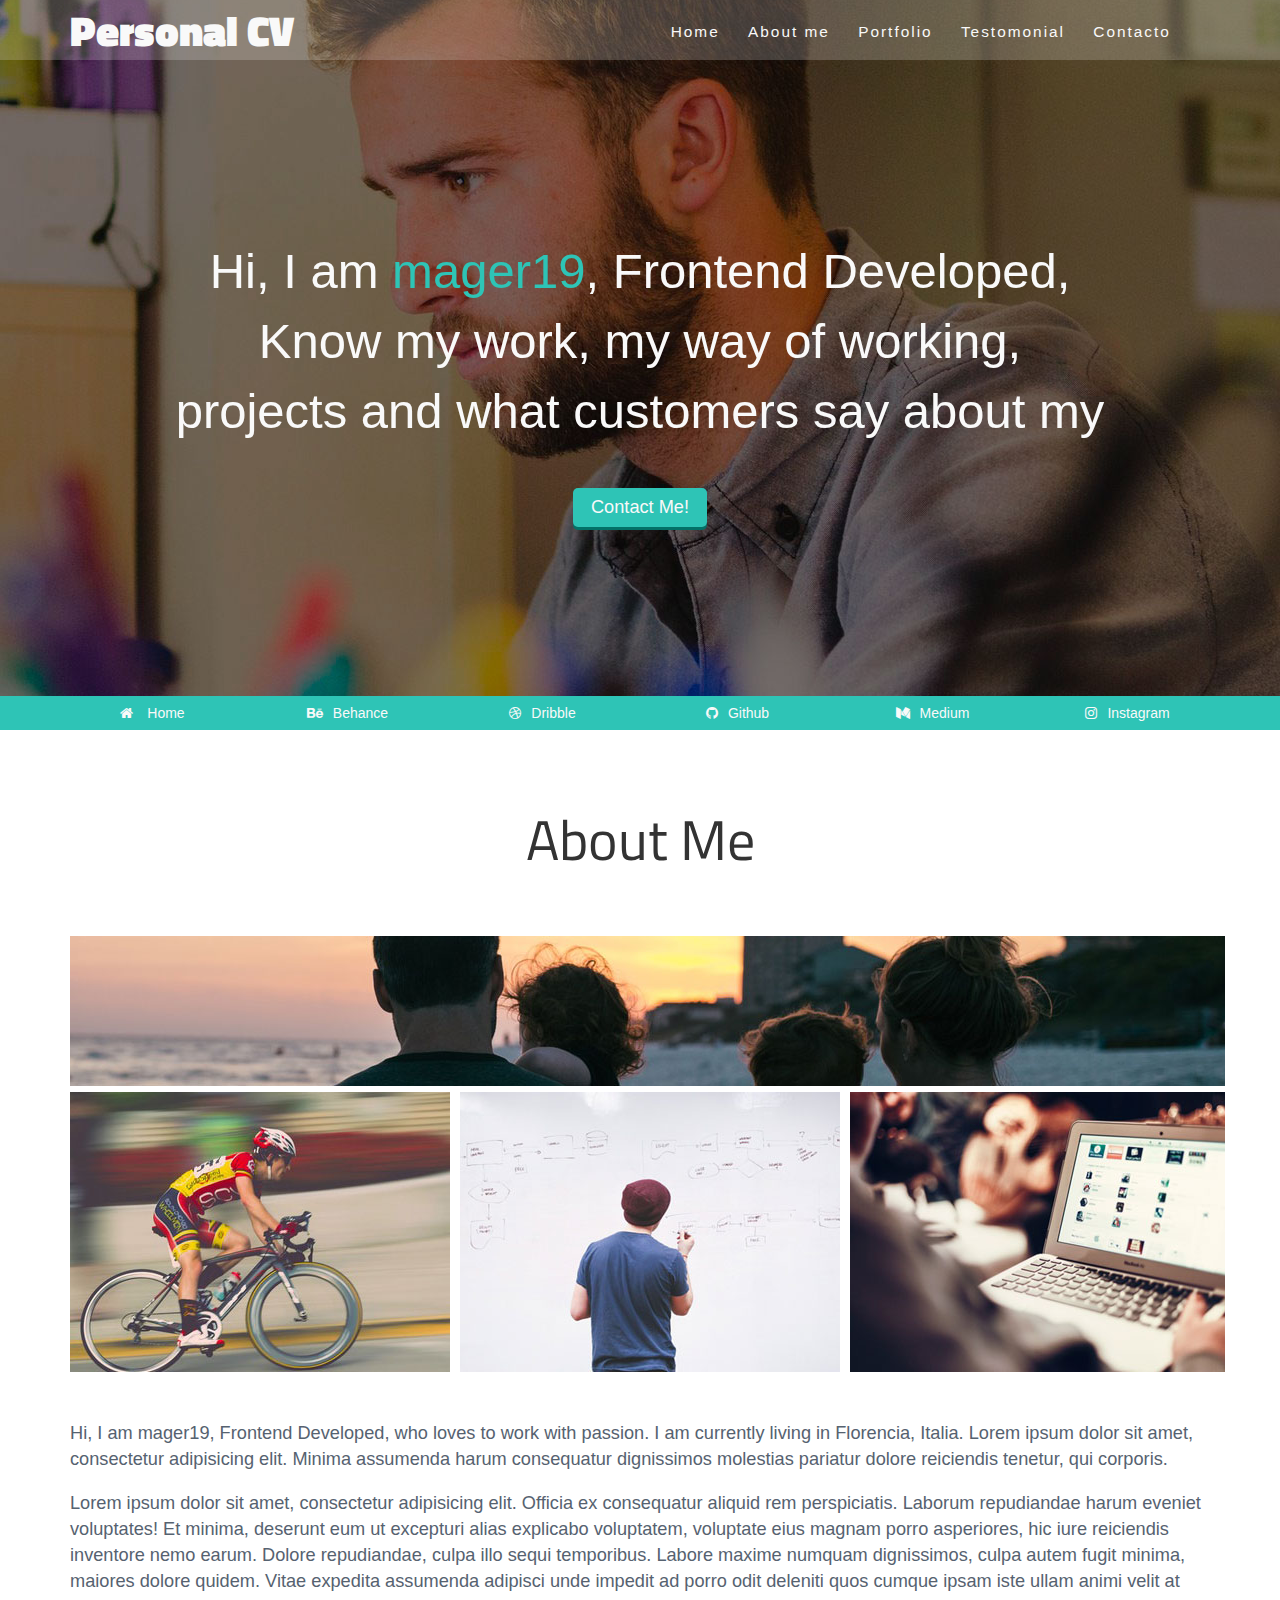
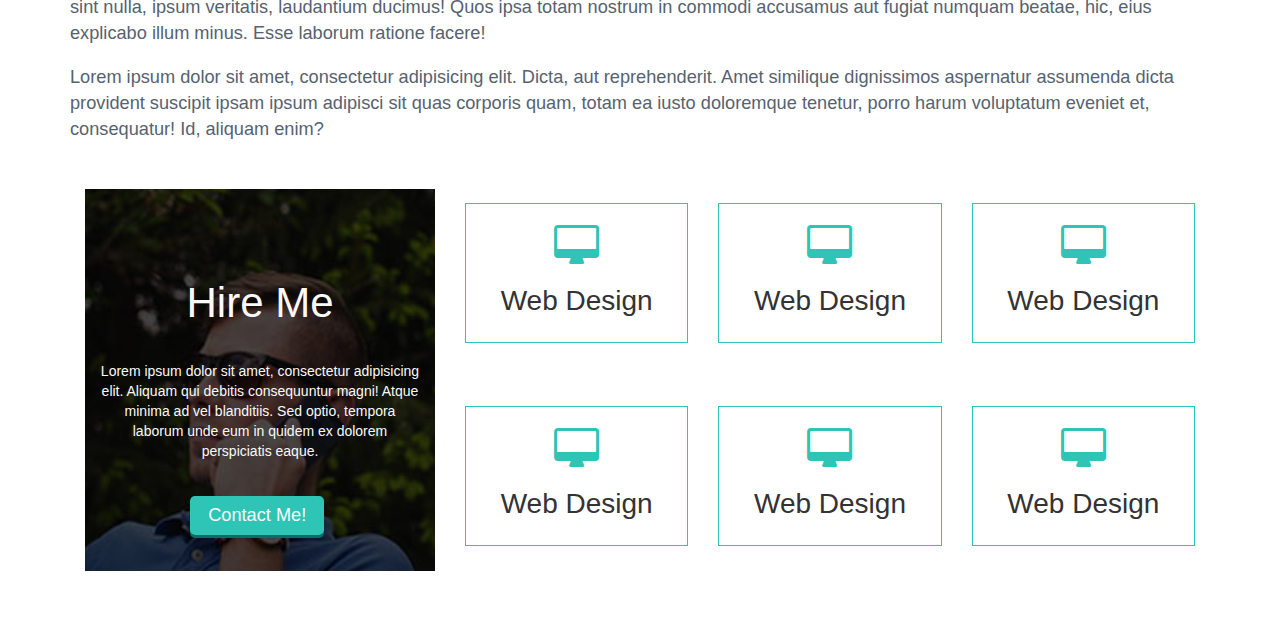
==== index.html @ 63abef44 "inicio de proyecto" ====
<!DOCTYPE HTML PUBLIC "-//W3C//DTD HTML 4.01//EN" "http://www.w3.org/TR/html4/strict.dtd">
<html lang="en">
<head>
	<meta http-equiv="Content-Type" content="text/html;charset=UTF-8">
	<title></title>
	<link rel="stylesheet" href="css/reset.css">
	<link rel="stylesheet" href="css/style.css">
	<link rel="stylesheet" href="css/bootstrap.css">
	<link rel="stylesheet" href="css/font-awesome.css">
</head>
<body>
<!-- Header -->
<header>
	<!-- Nav -->
	<nav>
		<div class="container">
			<div class="row">
				<div class="col-md-6">
					<h1>Personal CV</h1>
				</div>
				<div class="col-md-6">
					<ul>
						<li><a href="#">Home</a></li>
						<li><a href="#">About me</a></li>
						<li><a href="#">Portfolio</a></li>
						<li><a href="#">Testomonial</a></li>
						<li><a href="#">Contacto</a></li>
					</ul>
				</div>
			</div>
		</div>
	</nav>
	<!-- End Nav -->
	<div class="container">
		<div class="row">
			<div class="col-md-10 col-md-offset-1  header__contenido">
				<h2>Hi, I am <span>mager19</span>, Frontend Developed, Know my work, my way of working, projects and what customers say about my</h2>
				<a href="#" class="boton boton__header">Contact Me!</a>
			</div>
		</div>
	</div>
</header>
<!-- End Header-->

<!-- Stick  -->
<section id="social__stick">
	<div class="container">
		<div class="row">
			<div class="col-md-2 social__stick__item">
				<a href="http://twitter.com/mager19" target="_blank">
					<i class="fa fa-home" aria-hidden="true"></i> <span>Home</span>
				</a>
			</div>

			<div class="col-md-2 social__stick__item">
				<a href="#">
					<i class="fa fa-behance" aria-hidden="true"></i><span>Behance</span>
				</a>				
			</div>

			<div class="col-md-2 social__stick__item">
				<a href="#">
					<i class="fa fa-dribbble" aria-hidden="true"></i><span>Dribble</span>
				</a>				
			</div>

			<div class="col-md-2 social__stick__item">
				<a href="#">
					<i class="fa fa-github" aria-hidden="true"></i><span>Github</span>
				</a>				
			</div>

			<div class="col-md-2 social__stick__item">
				<a href="#">
					<i class="fa fa-medium" aria-hidden="true"></i><span>Medium</span>
				</a>				
			</div>

			<div class="col-md-2 social__stick__item">
				<a href="#">
					<i class="fa fa-instagram" aria-hidden="true"></i><span>Instagram</span>
				</a>				
			</div>
			
		</div>
	</div>
</section>
<!-- Stick End -->

<!-- About me  -->
<section class="contenedor" id="aboutme">
	<div class="container">
		<div class="row">
			<div class="col-md-12 aboutme__pictures">

				<h2 class="title">About Me</h2>

				<img src="img/aboutme-1.jpg" alt="aboutme">
				<div class="row">
					<div class="col-md-4 collage">
						<img src="img/aboutme-2.jpg" alt="aboutme">
					</div>
					<div class="col-md-4 collage">
						<img src="img/aboutme-3.jpg" alt="aboutme">
					</div>
					<div class="col-md-4 collage">
						<img src="img/aboutme-4.jpg" alt="aboutme">
					</div>
				</div>
			</div>
			<div class="col-md-12">
				<p>Hi, I am <span>mager19</span>, Frontend Developed, who loves to work with passion. I am currently living in Florencia, Italia. Lorem ipsum dolor sit amet, consectetur adipisicing elit. Minima assumenda harum consequatur dignissimos molestias pariatur dolore reiciendis tenetur, qui corporis.</p>

				<p>Lorem ipsum dolor sit amet, consectetur adipisicing elit. Officia ex consequatur aliquid rem perspiciatis. Laborum repudiandae harum eveniet voluptates! Et minima, deserunt eum ut excepturi alias explicabo voluptatem, voluptate eius magnam porro asperiores, hic iure reiciendis inventore nemo earum. Dolore repudiandae, culpa illo sequi temporibus. Labore maxime numquam dignissimos, culpa autem fugit minima, maiores dolore quidem. Vitae expedita assumenda adipisci unde impedit ad porro odit deleniti quos cumque ipsam iste ullam animi velit at sint nulla, ipsum veritatis, laudantium ducimus! Quos ipsa totam nostrum in commodi accusamus aut fugiat numquam beatae, hic, eius explicabo illum minus. Esse laborum ratione facere!</p>

				<p>Lorem ipsum dolor sit amet, consectetur adipisicing elit. Dicta, aut reprehenderit. Amet similique dignissimos aspernatur assumenda dicta provident suscipit ipsam ipsum adipisci sit quas corporis quam, totam ea iusto doloremque tenetur, porro harum voluptatum eveniet et, consequatur! Id, aliquam enim?</p>
			</div>

			<div class="col-md-12">
				<div class="col-md-4">
					<div class="contratame">
						<h3>Hire Me</h3>
						<p>Lorem ipsum dolor sit amet, consectetur adipisicing elit. Aliquam qui debitis consequuntur magni! Atque minima ad vel blanditiis. Sed optio, tempora laborum unde eum in quidem ex dolorem perspiciatis eaque.</p>
						<a href="#" class="boton boton__contactme">Contact Me!</a>
					</div>
				</div>

				<div class="col-md-8">
					<div class="row">
						<div class="col-md-4">
							<div class="aboutme__items">
								<i class="fa fa-desktop" aria-hidden="true"></i>
								<h3>Web Design</h3>
							</div>
						</div>

						<div class="col-md-4">
							<div class="aboutme__items">
								<i class="fa fa-desktop" aria-hidden="true"></i>
								<h3>Web Design</h3>
							</div>
						</div>

						<div class="col-md-4">
							<div class="aboutme__items">
								<i class="fa fa-desktop" aria-hidden="true"></i>
								<h3>Web Design</h3>
							</div>
						</div>

						<div class="col-md-4">
							<div class="aboutme__items">
								<i class="fa fa-desktop" aria-hidden="true"></i>
								<h3>Web Design</h3>
							</div>
						</div>

						<div class="col-md-4">
							<div class="aboutme__items">
								<i class="fa fa-desktop" aria-hidden="true"></i>
								<h3>Web Design</h3>
							</div>
						</div>

						<div class="col-md-4">
							<div class="aboutme__items">
								<i class="fa fa-desktop" aria-hidden="true"></i>
								<h3>Web Design</h3>
							</div>
						</div>
					</div>
				</div>
				
			</div>
		</div>
	</div>
</section>
<!-- About me End -->
<script src="https://ajax.googleapis.com/ajax/libs/jquery/1.9.0/jquery.min.js" type="text/javascript"></script>
<script src="js/jquery-scrolltofixed.js" type="text/javascript"></script>
<script>
    $(document).ready(function() {

        // Dock the header to the top of the window when scrolled past the banner.
        // This is the default behavior.

        $('#social__stick').scrollToFixed();


        // Dock the footer to the bottom of the page, but scroll up to reveal more
        // content if the page is scrolled far enough.

        $('.footer').scrollToFixed( {
            bottom: 0,
            limit: $('.footer').offset().top
        });


        // Dock each summary as it arrives just below the docked header, pushing the
        // previous summary up the page.

        var summaries = $('.summary');
        summaries.each(function(i) {
            var summary = $(summaries[i]);
            var next = summaries[i + 1];

            summary.scrollToFixed({
                marginTop: $('.header').outerHeight(true) + 10,
                limit: function() {
                    var limit = 0;
                    if (next) {
                        limit = $(next).offset().top - $(this).outerHeight(true) - 10;
                    } else {
                        limit = $('.footer').offset().top - $(this).outerHeight(true) - 10;
                    }
                    return limit;
                },
                zIndex: 999
            });
        });
    });
</script>
</body>
</html>
---- css/style.css ----
/*


*
*style.css
*
Template : Shu Personal Template 
Css 
Author: Mario Germán Reyes (@mager19)
Version: 1.0

*

*
* Credits
*

- Background header image: https://pexels.com
 
*/

@import 'https://fonts.googleapis.com/css?family=Hind|Titillium+Web';

body{
	font-family: 'Hind', sans-serif;
	font-size: 16px;
}

.contenedor{
	padding: 5em 0;
}

header{
	background-image: url("../img/header.jpg");
	background-position: center;
	color:#f9f9f9;
}

header h1{
	font-family: 'Titillium Web', sans-serif;
	font-size: 3em;
	font-weight: 800;
	margin: 0 auto;
}

nav{
	background-color: rgba(255,255,255,0.2);
}

nav ul li{
	display: inline-block;
	margin-left: 0.5em;	
	padding-top: 1.5em;
}

nav ul li a{
	border: 1px solid transparent;
	color:#f9f9f9;
	font-size: 1.1em;
	letter-spacing: 2px;
	padding: 0.5em;
	-webkit-transition: all linear .2s;
    -moz-transition: all linear .2s;
    -o-transition: all linear .2s;
    transition: all linear .2s;
}

nav ul li a:hover{
	border: 1px solid #f9f9f9;
	padding: 0.5em ;
	color:#f9f9f9;
	text-decoration: none;
}

.header__contenido{
	text-align: center;
	padding: 15% 0;
}

.header__contenido h2{
	font-size: 3.5em;
	margin-bottom: 1em;
}

.header__contenido h2 span{
	color:#2EC4B6;
}

.boton{
	border-radius: 5px;
	padding: 0.5em 1em;
	font-size: 1.3em;	
}

.boton__header{
	background-color: #2EC4B6;
	box-shadow: 0px 3px 0px #037167;
	color:#f9f9f9;
	-webkit-transition: all linear .5s;
    -moz-transition: all linear .5s;
    -o-transition: all linear .5s;
    transition: all linear .5s;
}

.boton__header:hover{
	background-color: #037167;
	box-shadow: 0px 3px 0px #037167;
	color:#f9f9f9;
	text-decoration: none;
}

/*social stick*/

#social__stick{
	background-color: #2ec4b6;

}

.social__stick__item{
	padding: 0.5em 0;
	text-align: center;
}



.social__stick__item:hover {
	background-color: #037167;
}

.social__stick__item a{
	color: #f9f9f9;
}

.social__stick__item a i{
	margin-right: 10px;
}

.social__stick__item a:hover {
	color: #f9f9f9;
	text-decoration: none;
}

/*About me*/

.title{
	font-size: 4em;
	font-family: 'Titillium Web', sans-serif;
	padding: 0 0 1em 0;
	text-align: center;
}

.aboutme__pictures{
	overflow: hidden;
}

.collage {
	padding: 6px 2px;
	margin-bottom: 3em;
}

.contratame{
	background-image: url("../img/contactame.jpg");
	background-size: cover;
	background-position: top;
	padding: 3em 0;
	margin-top: 2em;
}

.contratame h3{
	color:#f9f9f9;
	font-size: 3em;
	padding-top: 1em;
	text-align: center;
}

.contratame p{
	color:#f9f9f9!important;
	font-size: 1em!important;
	padding: 2em 1em;
	text-align: center;

}

.boton__contactme{
	background-color: #2EC4B6;
	box-shadow: 0px 3px 0px #037167;
	color:#f9f9f9;
	margin-bottom: 2em;
	-webkit-transition: all linear .5s;
    -moz-transition: all linear .5s;
    -o-transition: all linear .5s;
    transition: all linear .5s;
    margin-left: 30%;
    text-align: center;
}

.boton__contactme:hover{
	background-color: #037167;
	box-shadow: 0px 3px 0px #037167;
	color:#f9f9f9;
	text-decoration: none;
}


#aboutme p{
	color:#566270;
	font-size: 1.3em;
	margin-bottom: 1em;
}

.aboutme__items{
	border:1px solid #2EC4B6;
	margin-top: 3em;
	padding: 1.5em;
	margin-bottom: 1.5em;
	text-align: center;
}

.aboutme__items i{
	font-size: 3em;
	color:#2ec4b6;
}

.aboutme__items h3{
	
	font-size: 2em;
	margin-top: 0.5em;

}

.aboutme__items p{
	font-size: 1em!important;
	line-height: 1.5em;
	margin-top: 1em;
}
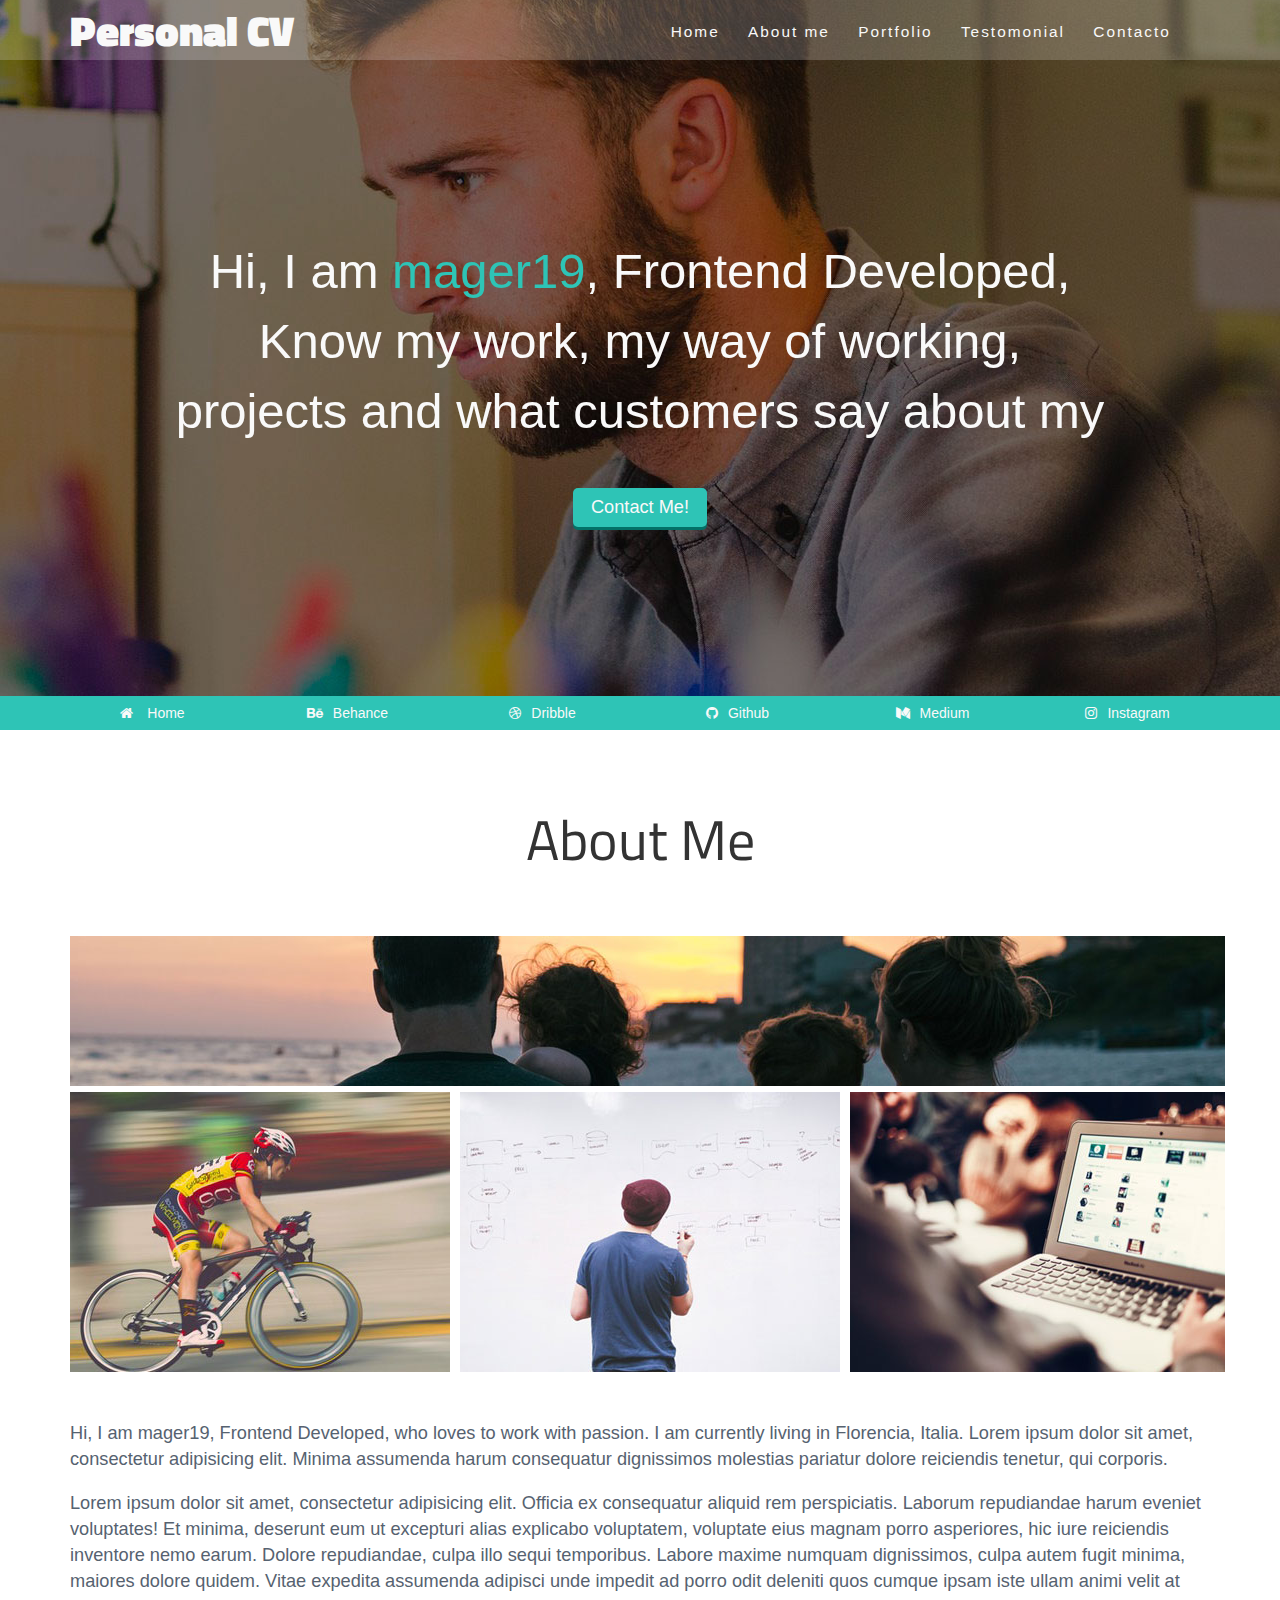
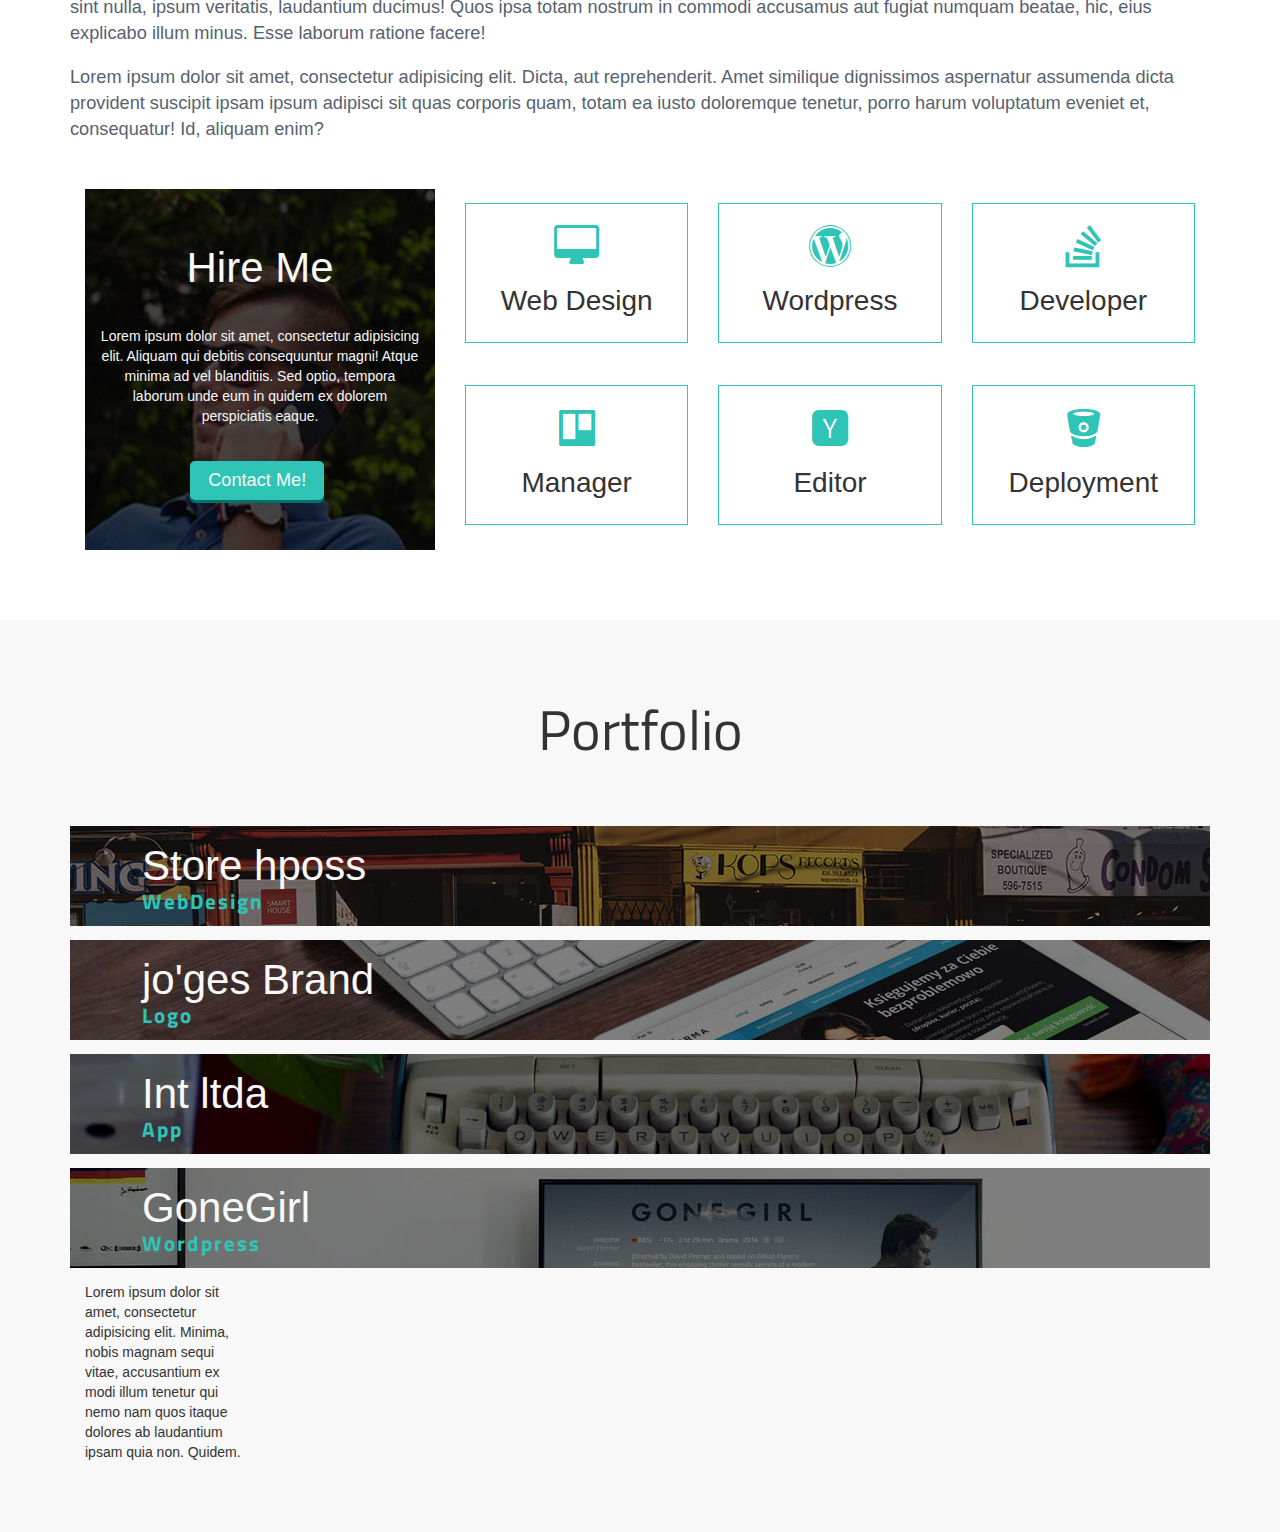
==== commit 7af0b48c: "Creados items del portafolio" ====
--- a/index.html
+++ b/index.html
@@ -136,36 +136,36 @@
 
 						<div class="col-md-4">
 							<div class="aboutme__items">
-								<i class="fa fa-desktop" aria-hidden="true"></i>
-								<h3>Web Design</h3>
-							</div>
-						</div>
-
-						<div class="col-md-4">
-							<div class="aboutme__items">
-								<i class="fa fa-desktop" aria-hidden="true"></i>
-								<h3>Web Design</h3>
-							</div>
-						</div>
-
-						<div class="col-md-4">
-							<div class="aboutme__items">
-								<i class="fa fa-desktop" aria-hidden="true"></i>
-								<h3>Web Design</h3>
-							</div>
-						</div>
-
-						<div class="col-md-4">
-							<div class="aboutme__items">
-								<i class="fa fa-desktop" aria-hidden="true"></i>
-								<h3>Web Design</h3>
-							</div>
-						</div>
-
-						<div class="col-md-4">
-							<div class="aboutme__items">
-								<i class="fa fa-desktop" aria-hidden="true"></i>
-								<h3>Web Design</h3>
+								<i class="fa fa-wordpress" aria-hidden="true"></i>
+								<h3>Wordpress</h3>
+							</div>
+						</div>
+
+						<div class="col-md-4">
+							<div class="aboutme__items">
+								<i class="fa fa-stack-overflow" aria-hidden="true"></i>
+								<h3>Developer</h3>
+							</div>
+						</div>
+
+						<div class="col-md-4">
+							<div class="aboutme__items">
+								<i class="fa fa-trello" aria-hidden="true"></i>
+								<h3>Manager</h3>
+							</div>
+						</div>
+
+						<div class="col-md-4">
+							<div class="aboutme__items">
+								<i class="fa fa-hacker-news" aria-hidden="true"></i>
+								<h3>Editor</h3>
+							</div>
+						</div>
+
+						<div class="col-md-4">
+							<div class="aboutme__items">
+								<i class="fa fa-bitbucket" aria-hidden="true"></i>
+								<h3>Deployment</h3>
 							</div>
 						</div>
 					</div>
@@ -176,6 +176,83 @@
 	</div>
 </section>
 <!-- About me End -->
+
+<!-- Portfolio -->
+<section class="contenedor" id="portfolio">
+	<div class="container">
+		<div class="row">
+			<div class="col-md-12">
+				<h2 class="title">Portfolio</h2>
+
+				<div class="portfolio__item">
+					<img src="img/items__portafolio/item1.jpg" alt="item">
+					<div class="row">
+						<div class="portfolio__item__contenido">
+							<div class="col-md-4">
+								<h3>Store hposs</h3>
+								<h4>WebDesign</h4>
+							</div>
+							<div class="col-md-8">
+								<p>Lorem ipsum dolor sit amet, consectetur adipisicing elit. Aut, aliquam tenetur neque iste, ratione dicta harum error reprehenderit, ipsam architecto quod fuga. Nihil esse eos architecto magnam, maiores recusandae eum.</p>
+							</div>
+						</div>
+					</div>
+				</div>
+
+				<div class="portfolio__item">
+					<img src="img/items__portafolio/item2.jpg" alt="item">
+					<div class="row">
+						<div class="portfolio__item__contenido">
+							<div class="col-md-4">
+								<h3>jo'ges Brand</h3>
+								<h4>Logo</h4>
+							</div>
+							<div class="col-md-8">
+								<p>Lorem ipsum dolor sit amet, consectetur adipisicing elit. Aut, aliquam tenetur neque iste, ratione dicta harum errreprehenderit, ipsam architecto quod fuga. Nihil esse eos architecto magnam, maiores recusandae eum.</p>
+							</div>
+						</div>
+					</div>
+				</div>
+
+				<div class="portfolio__item">
+					<img src="img/items__portafolio/item4.jpg" alt="item">
+					<div class="row">
+						<div class="portfolio__item__contenido">
+							<div class="col-md-4">
+								<h3>Int ltda</h3>
+								<h4>App</h4>
+							</div>
+							<div class="col-md-8">
+								<p>Lorem ipsum dolor sit amet, consectetur adipisicing elit. Aut, aliquam tenetur neque iste, ratione dicta harum errreprehenderit, ipsam architecto quod fuga. Nihil esse eos architecto magnam, maiores recusandae eum.</p>
+							</div>
+						</div>
+					</div>
+				</div>
+
+				<div class="portfolio__item">
+					<img src="img/items__portafolio/item3.jpg" alt="item">
+					<div class="row">
+						<div class="portfolio__item__contenido">
+							<div class="col-md-4">
+								<h3>GoneGirl</h3>
+								<h4>Wordpress </h4>
+							</div>
+							<div class="col-md-8">
+								<p>Lorem ipsum dolor sit amet, consectetur adipisicing elit. Aut, aliquam tenetur neque iste, ratione dicta harum errreprehenderit, ipsam architecto quod fuga. Nihil esse eos architecto magnam, maiores recusandae eum.</p>
+							</div>
+						</div>
+					</div>
+				</div>
+
+				<div class="col-md-2">
+					Lorem ipsum dolor sit amet, consectetur adipisicing elit. Minima, nobis magnam sequi vitae, accusantium ex modi illum tenetur qui nemo nam quos itaque dolores ab laudantium ipsam quia non. Quidem.
+				</div>
+			</div>
+		</div>
+	</div>
+</section>
+<!-- PortfolioEnd -->
+
 <script src="https://ajax.googleapis.com/ajax/libs/jquery/1.9.0/jquery.min.js" type="text/javascript"></script>
 <script src="js/jquery-scrolltofixed.js" type="text/javascript"></script>
 <script>
--- a/css/style.css
+++ b/css/style.css
@@ -163,14 +163,14 @@
 	background-image: url("../img/contactame.jpg");
 	background-size: cover;
 	background-position: top;
-	padding: 3em 0;
+	padding: 2em 0 4em 0;
 	margin-top: 2em;
 }
 
 .contratame h3{
 	color:#f9f9f9;
 	font-size: 3em;
-	padding-top: 1em;
+	padding-top: 0.5em;
 	text-align: center;
 }
 
@@ -213,7 +213,8 @@
 	border:1px solid #2EC4B6;
 	margin-top: 3em;
 	padding: 1.5em;
-	margin-bottom: 1.5em;
+	margin-top: 3em;
+	
 	text-align: center;
 }
 
@@ -234,3 +235,72 @@
 	line-height: 1.5em;
 	margin-top: 1em;
 }
+
+/*Portfolio*/
+
+#portfolio{
+	background-color: #f8f8f8;
+
+}
+
+.portfolio__item{
+	 
+	overflow: hidden;
+	margin-bottom: 1em;
+	position: relative;
+}
+
+.portfolio__item:hover img{
+	cursor: pointer;
+	transform: scale(1.4);
+}
+
+.portfolio__item img{
+		-webkit-transition: all linear .4s;
+    -moz-transition: all linear .4s;
+    -o-transition: all linear .4s;
+    transition: all linear .4s;
+}
+
+.portfolio__item div{
+	color:#f9f9f9;
+
+}
+
+.portfolio__item h3{
+	font-size: 3em;
+	margin-top: 5px;
+}
+
+.portfolio__item h4{
+	color:#2EC4B6;
+	font-size: 1.5em;
+	font-weight: 700;
+	font-family: 'Titillium Web', sans-serif;
+	letter-spacing: 2px;
+	margin-top: -10px;
+	
+}
+
+ .portfolio__item__contenido{
+ 	cursor: pointer;
+ 	position: absolute;
+ 	top:5%;
+ 	left: 5%;
+}
+
+.portfolio__item__contenido p{
+	margin-top: 1em;
+	opacity: 0;
+	width: 90%;
+
+	-webkit-transition: all linear .2s;
+    -moz-transition: all linear .2s;
+    -o-transition: all linear .2s;
+    transition: all linear .2s;
+}
+
+.portfolio__item__contenido:hover p{
+	opacity: 1;
+}
+
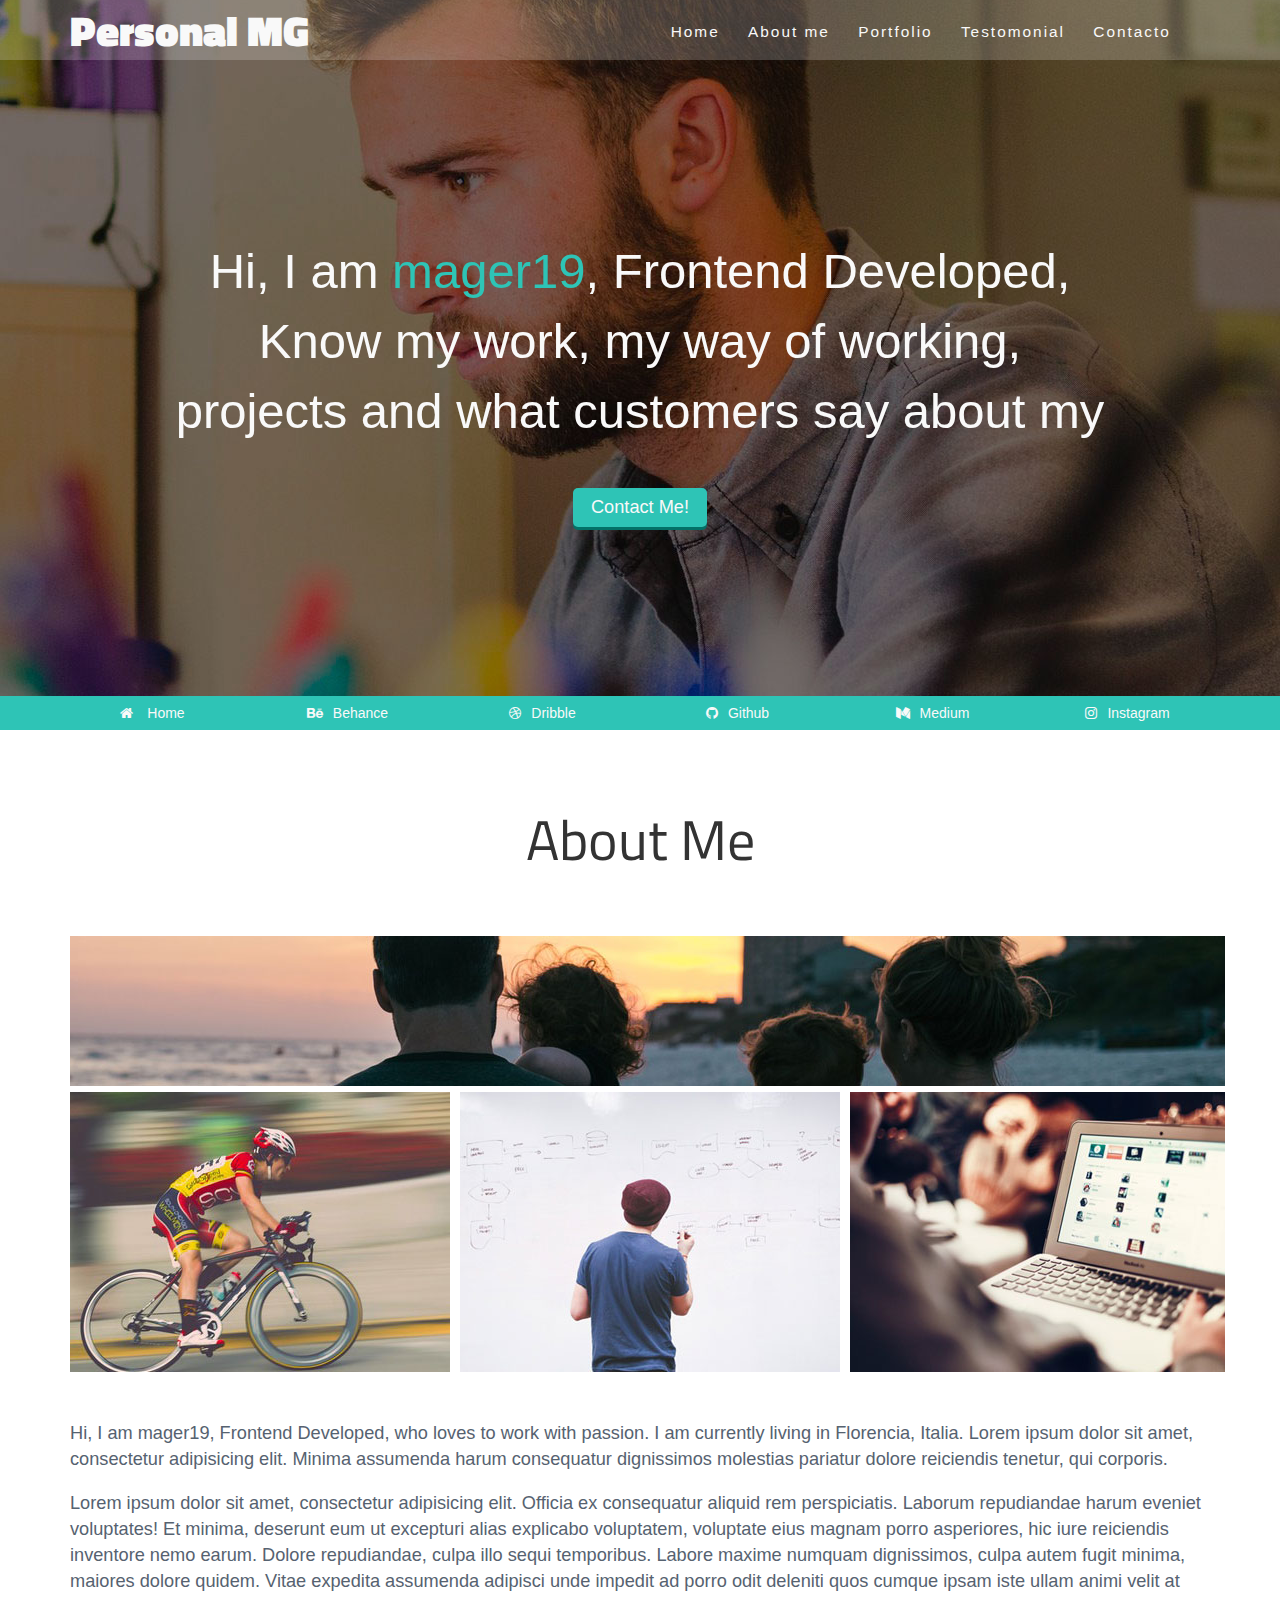
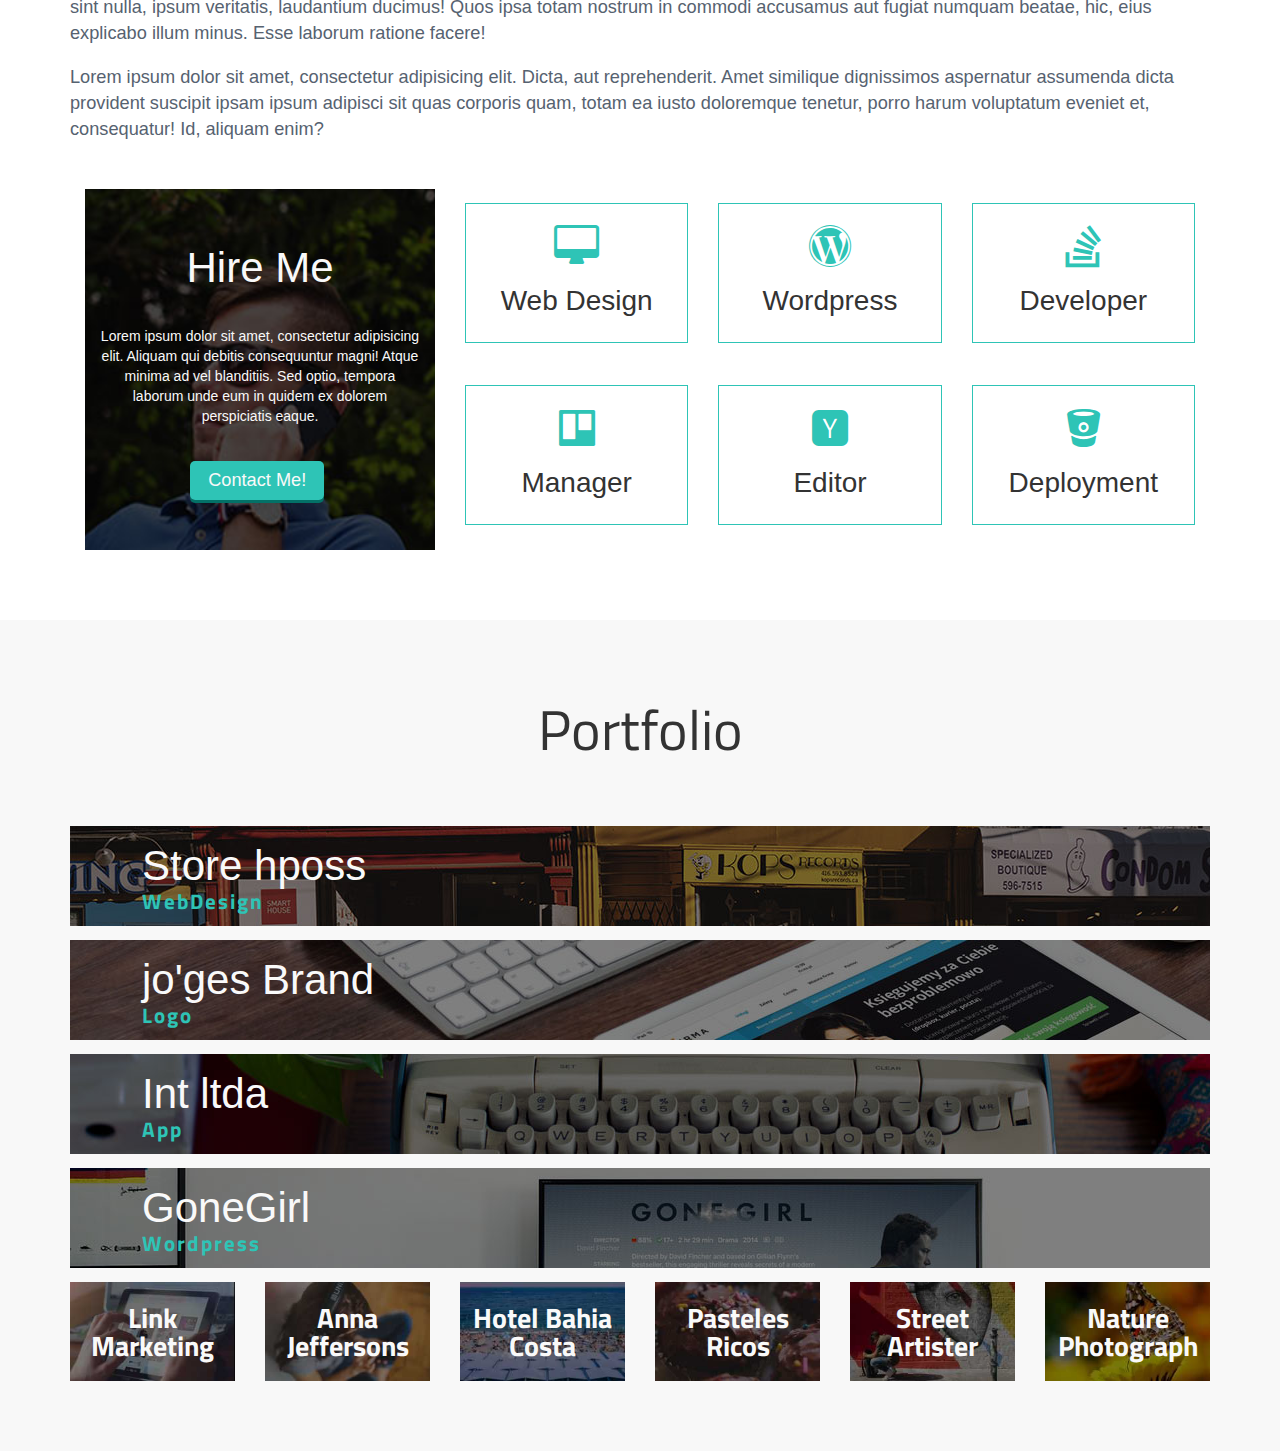
==== commit 0a56f934: "añadido portafolio" ====
--- a/index.html
+++ b/index.html
@@ -2,11 +2,12 @@
 <html lang="en">
 <head>
 	<meta http-equiv="Content-Type" content="text/html;charset=UTF-8">
-	<title></title>
+	<title>Personal MG</title>
 	<link rel="stylesheet" href="css/reset.css">
 	<link rel="stylesheet" href="css/style.css">
 	<link rel="stylesheet" href="css/bootstrap.css">
 	<link rel="stylesheet" href="css/font-awesome.css">
+	<link rel="stylesheet" type="text/css" href="css/slick.css"/>
 </head>
 <body>
 <!-- Header -->
@@ -16,7 +17,7 @@
 		<div class="container">
 			<div class="row">
 				<div class="col-md-6">
-					<h1>Personal CV</h1>
+					<h1>Personal MG</h1>
 				</div>
 				<div class="col-md-6">
 					<ul>
@@ -244,8 +245,61 @@
 					</div>
 				</div>
 
-				<div class="col-md-2">
-					Lorem ipsum dolor sit amet, consectetur adipisicing elit. Minima, nobis magnam sequi vitae, accusantium ex modi illum tenetur qui nemo nam quos itaque dolores ab laudantium ipsam quia non. Quidem.
+				<div class="row">
+					<div class="col-md-2">
+						<div class="portafolio__item--small">
+							<img src="img/items__portafolio/item5.jpg" alt="item">
+							<div class="portafolio__item--small__contenido">
+								<h3>Link Marketing</h3>
+							</div>
+						</div>
+					</div>
+					
+					<div class="col-md-2">
+						<div class="portafolio__item--small">
+							<img src="img/items__portafolio/item6.jpg" alt="item">
+							<div class="portafolio__item--small__contenido">
+								<h3>Anna Jeffersons</h3>
+							</div>
+						</div>
+					</div>
+
+					<div class="col-md-2">
+						<div class="portafolio__item--small">
+							<img src="img/items__portafolio/item7.jpg" alt="item">
+							<div class="portafolio__item--small__contenido">
+								<h3>Hotel Bahia Costa</h3>
+							</div>
+						</div>
+					</div>
+					
+					<div class="col-md-2">
+						<div class="portafolio__item--small">
+							<img src="img/items__portafolio/item8.jpg" alt="item">
+							<div class="portafolio__item--small__contenido">
+								<h3>Pasteles Ricos</h3>
+							</div>
+						</div>
+					</div>
+
+					<div class="col-md-2">
+						<div class="portafolio__item--small">
+							<img src="img/items__portafolio/item9.jpg" alt="item">
+							<div class="portafolio__item--small__contenido">
+								<h3>Street Artister</h3>
+							</div>
+						</div>
+					</div>
+					
+					<div class="col-md-2">
+						<div class="portafolio__item--small">
+							<img src="img/items__portafolio/item10.jpg" alt="item">
+							<div class="portafolio__item--small__contenido">
+								<h3>Nature Photograph </h3>
+							</div>
+						</div>
+					</div>
+
 				</div>
 			</div>
 		</div>
@@ -253,8 +307,11 @@
 </section>
 <!-- PortfolioEnd -->
 
+
+
 <script src="https://ajax.googleapis.com/ajax/libs/jquery/1.9.0/jquery.min.js" type="text/javascript"></script>
 <script src="js/jquery-scrolltofixed.js" type="text/javascript"></script>
+<script type="text/javascript" src="js/slick.min.js"></script>
 <script>
     $(document).ready(function() {
 
@@ -262,6 +319,13 @@
         // This is the default behavior.
 
         $('#social__stick').scrollToFixed();
+        $('.your-class').slick({
+        	  infinite: true,
+  			  slidesToShow: 1,
+  			  vertical:true,
+  			  arrows: false,
+  			  autoplay: true,
+      	});
 
 
         // Dock the footer to the bottom of the page, but scroll up to reveal more
--- a/css/style.css
+++ b/css/style.css
@@ -304,3 +304,76 @@
 	opacity: 1;
 }
 
+.portfolio__item--small{
+	cursor: pointer;
+	margin-bottom: 1em;
+	overflow: hidden;
+	position: relative;
+}
+
+
+.portafolio__item--small img{
+	border:none;
+    padding:0;
+    margin:0;
+    width:100%;
+    height:auto;
+    -webkit-transition: all linear .4s;
+    -moz-transition: all linear .4s;
+    -o-transition: all linear .4s;
+    transition: all linear .4s;
+}
+
+.portafolio__item--small:hover img{
+	cursor: pointer;
+	opacity: 0.8;
+
+}
+
+.portafolio__item--small__contenido{
+ 
+ 	position: absolute;
+ 	top:23%;
+ 	left: 10%;
+ 	width: 80%;
+}
+
+.portafolio__item--small__contenido h3{
+	color:#f9f9f9;
+	font-weight: 700;
+	font-family: 'Titillium Web', sans-serif;
+	font-size:2em;
+	line-height: 1em;
+	text-align: center;
+}
+
+
+/* Clients */
+
+#clients{
+	background-color: #566270;
+}
+
+#clients h2{
+	color:#f9f9f9;
+}
+
+.your-class img{
+	height: 2%;
+	width: 100vw;
+	
+}
+
+.slick-list {
+    overflow: visible!important;
+}
+
+.item__client__info{
+	background-color: rgba(255,255,255,0.8);
+	position: absolute;
+	top: -2%;
+	left:50%;
+	padding: 3em;
+	width: 40%;
+	height: 104%;
+}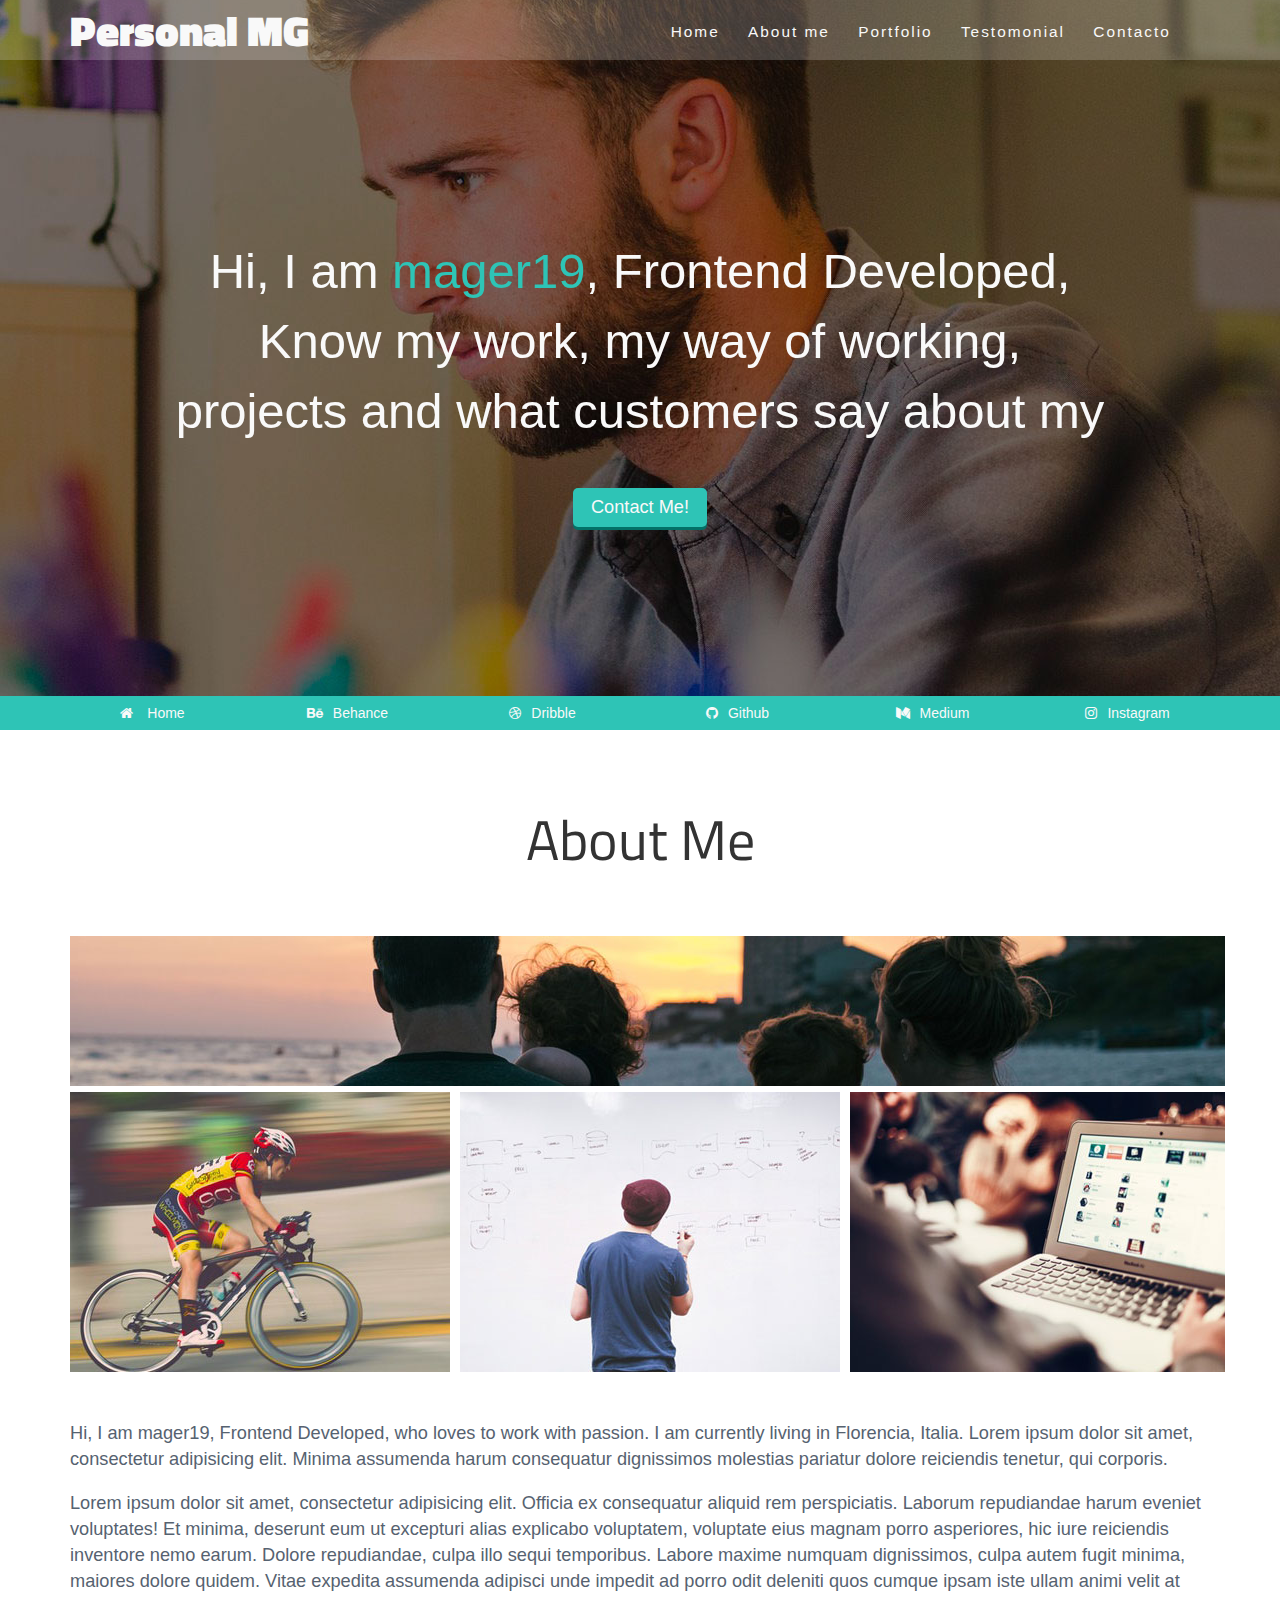
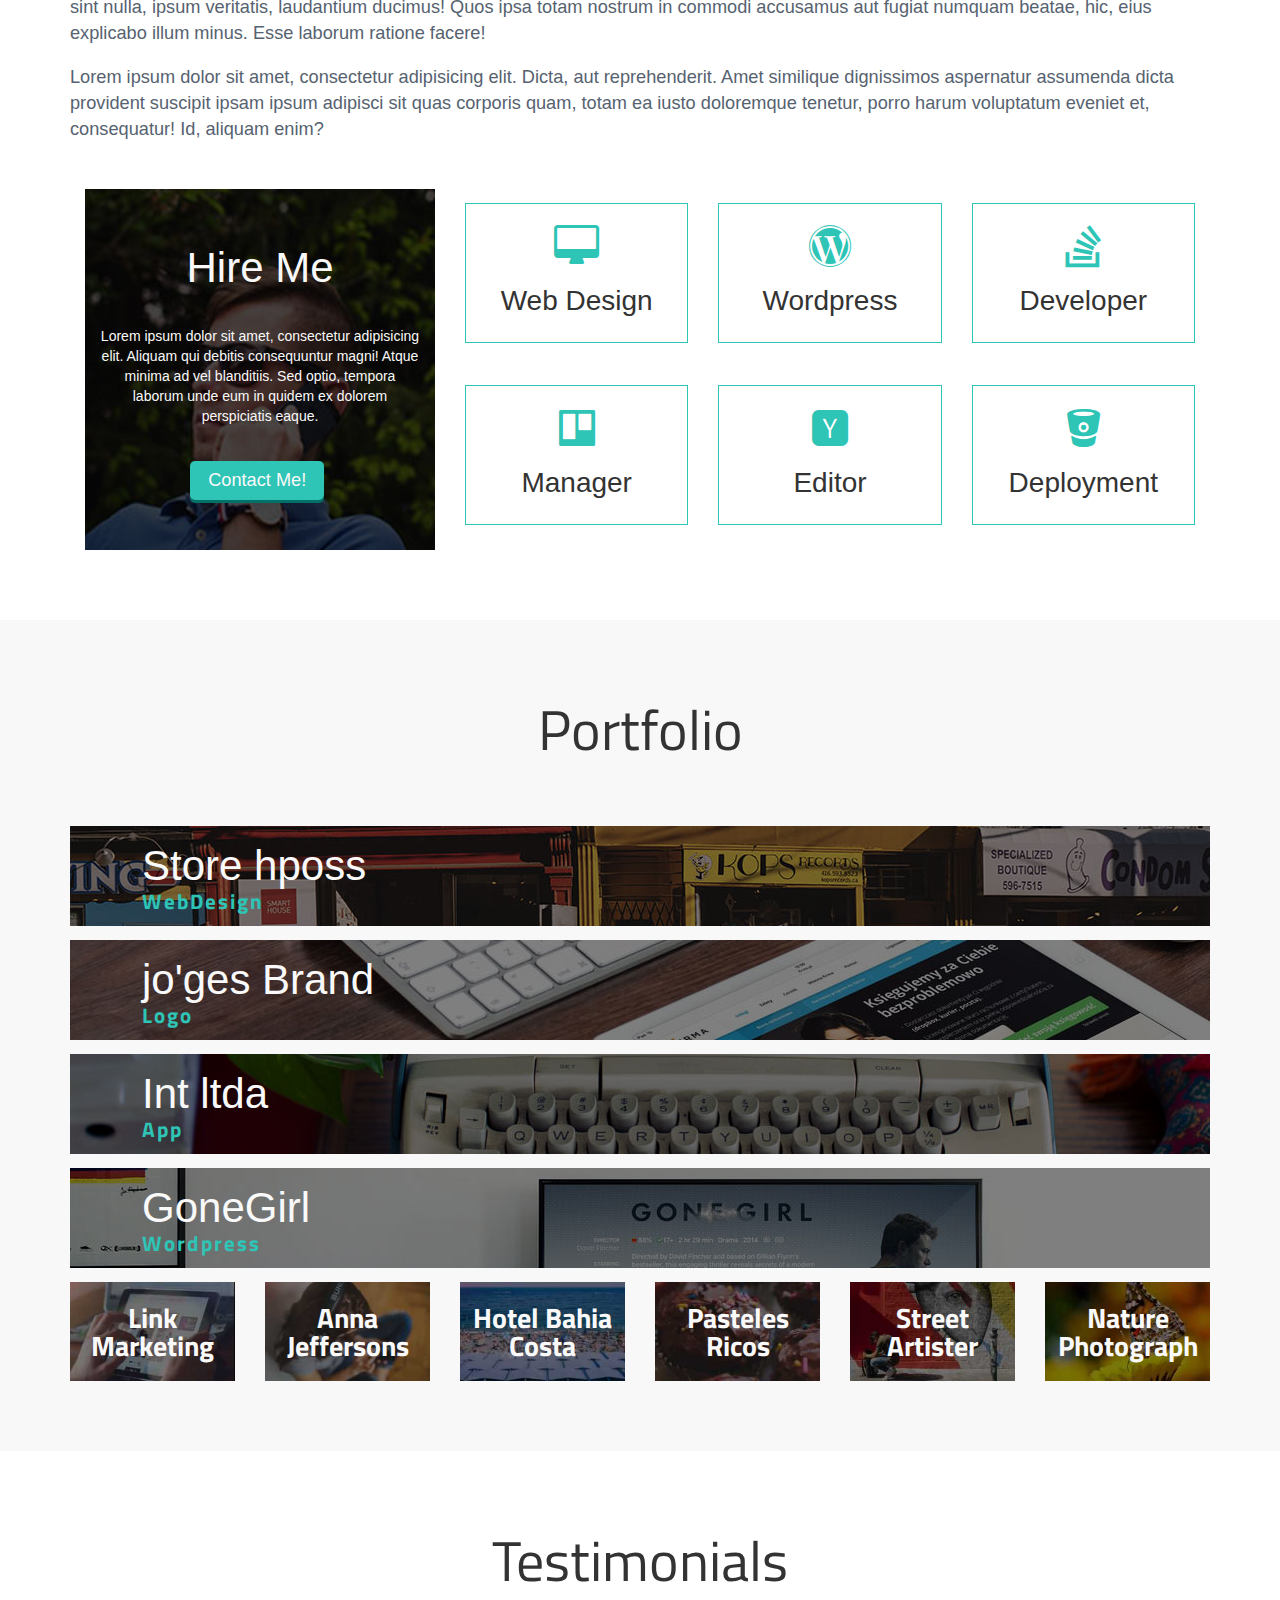
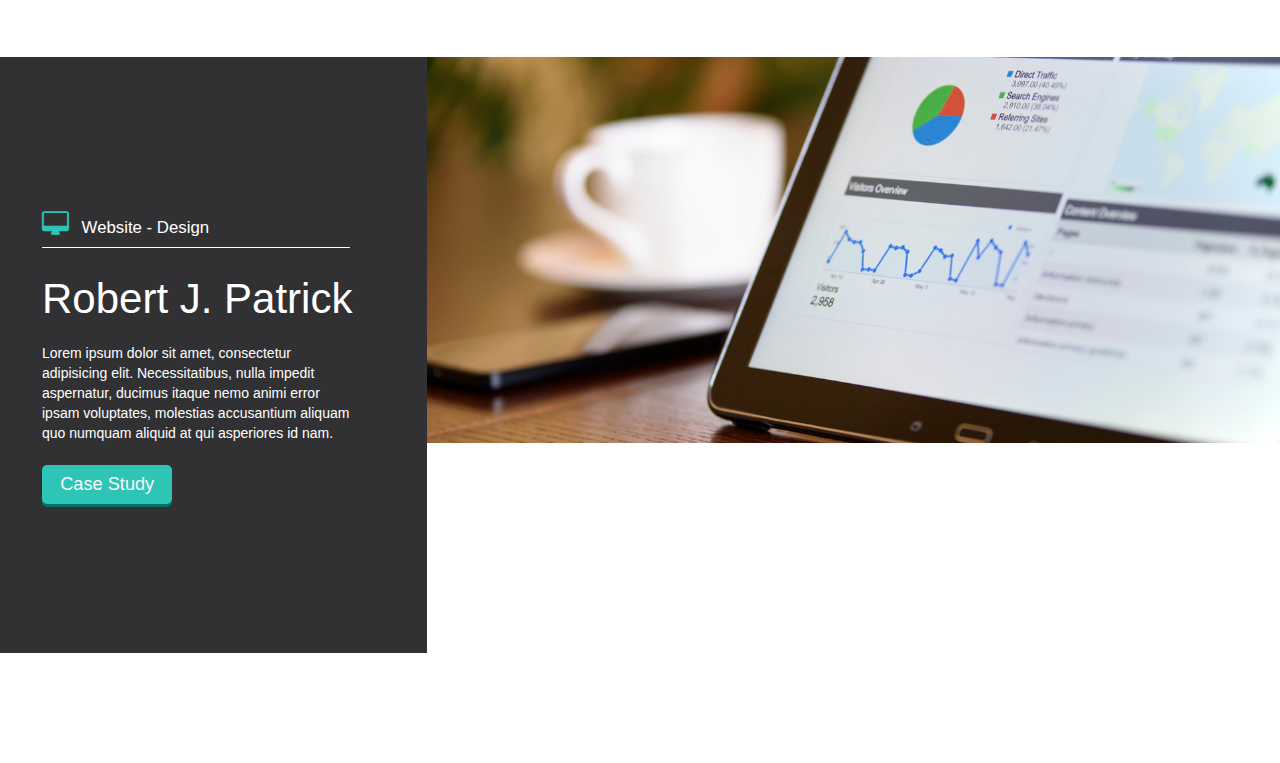
==== commit b8281c68: "añadido testimonios" ====
--- a/index.html
+++ b/index.html
@@ -8,6 +8,7 @@
 	<link rel="stylesheet" href="css/bootstrap.css">
 	<link rel="stylesheet" href="css/font-awesome.css">
 	<link rel="stylesheet" type="text/css" href="css/slick.css"/>
+
 </head>
 <body>
 <!-- Header -->
@@ -308,8 +309,67 @@
 <!-- PortfolioEnd -->
 
 
-
-<script src="https://ajax.googleapis.com/ajax/libs/jquery/1.9.0/jquery.min.js" type="text/javascript"></script>
+<!-- Testimonial -->
+<section class="contenedor" id="testimonial">
+	<div class="container">
+		<div class="row">
+			<div class="col-md-12">
+				<h2 class="title">Testimonials</h2>	
+			</div>
+		</div>
+	</div>
+
+	<div class="container-fluid sinpadding">
+		<div class="your-class2">
+			<!-- Item slide 1 -->
+			<div>
+				<div class="col-md-4  testimonial__left">
+					<h4><i class="fa fa-desktop" aria-hidden="true"></i>Website - Design</h4>
+					<h3>Robert J. Patrick</h3>
+					<p>Lorem ipsum dolor sit amet, consectetur adipisicing elit. Necessitatibus, nulla impedit aspernatur, ducimus itaque nemo animi error ipsam voluptates, molestias accusantium aliquam quo numquam aliquid at qui asperiores id nam.</p>
+					<a href="#" class="boton boton__testimonial">Case Study</a>
+				</div>
+
+				<div class="col-md-8 sinpadding testimonial__right">
+					<img src="img/items__clients/testimonial1.jpg" alt="item">
+				</div>
+			</div>
+			<!-- End Item Slide 1 -->
+			<!-- Item slide 2 -->
+			<div>
+				<div class="col-md-4  testimonial__left">
+					<h4><i class="fa fa-file-image-o" aria-hidden="true"></i>Branding</h4>
+					<h3>Baby's Clothes</h3>
+					<p>Lorem ipsum dolor sit amet, consectetur adipisicing elit. Necessitatibus, nulla impedit aspernatur, ducimus itaque nemo animi error ipsam voluptates, molestias accusantium aliquam quo numquam aliquid at qui asperiores id nam. Lorem ipsum dolor sit amet, consectetur adipisicing elit. Totam, aliquid.</p>
+					<a href="#" class="boton boton__testimonial">Case Study</a>
+				</div>
+
+				<div class="col-md-8 sinpadding testimonial__right">
+					<img src="img/items__clients/testimonial2.jpg" alt="item">
+				</div>
+			</div>
+			<!-- End Item Slide 2 -->
+			<!-- Item slide 3 -->
+			<div>
+				<div class="col-md-4  testimonial__left">
+					<h4><i class="fa fa-wordpress" aria-hidden="true"></i>Website Wordpress</h4>
+					<h3>Elegante Bodas</h3>
+					<p>Lorem ipsum dolor sit amet, consectetur adipisicing elit. Necessitatibus, nulla impedit aspernatur, ducimus itaque nemo animi error ipsam voluptates, molestias accusantium aliquam quo numquam aliquid at qui asperiores id nam. Lorem ipsum dolor sit amet.</p>
+					<a href="#" class="boton boton__testimonial">Case Study</a>
+				</div>
+
+				<div class="col-md-8 sinpadding testimonial__right">
+					<img src="img/items__clients/testimonial3.jpg" alt="item">
+				</div>
+			</div>
+			<!-- End Item Slide 3 -->
+		</div>
+	</div>
+</section>
+<!-- End Testimonial -->
+
+
+<script src="js/jquery.min.js" type="text/javascript"></script>
 <script src="js/jquery-scrolltofixed.js" type="text/javascript"></script>
 <script type="text/javascript" src="js/slick.min.js"></script>
 <script>
@@ -319,12 +379,14 @@
         // This is the default behavior.
 
         $('#social__stick').scrollToFixed();
-        $('.your-class').slick({
-        	  infinite: true,
-  			  slidesToShow: 1,
-  			  vertical:true,
-  			  arrows: false,
-  			  autoplay: true,
+        $('.your-class2').slick({
+        	  arrows:false,
+			  infinite: true,
+			  speed: 600,
+			  slidesToShow: 1,
+			  autoplay: true,
+			  fade: true,
+  			  cssEase: 'linear',
       	});
 
 
--- a/css/style.css
+++ b/css/style.css
@@ -348,32 +348,65 @@
 }
 
 
-/* Clients */
-
-#clients{
-	background-color: #566270;
-}
-
-#clients h2{
-	color:#f9f9f9;
-}
-
-.your-class img{
-	height: 2%;
-	width: 100vw;
+/*Testimonial*/
+
+
+.testimonial__left{
+	background-color: #313133;
+	color:#fff;
+	padding: 11.1em 3em!important;
+
+}
+
+.sinpadding{
+	padding: 0!important;
+}
+
+.testimonial__left h4{
+	border-bottom:1px solid #fff;
+	font-size: 1.2em;
+	padding-bottom: 0.45em;
+	width: 90%;
+}
+.testimonial__left h4 i{
+	color:#2EC4B6;	
+	font-size: 1.5em;
+	margin-right: 0.5em;
+}
+
+.testimonial__left h3{
+
+	font-size: 3em;
+	margin-top: 0.5em;
+}
+
+.testimonial__left p{
+	margin-top: 1em;
+	margin-bottom: 2em;
+	width: 90%;
+}
+
+.boton__testimonial{
+	background-color: #2EC4B6;
+	box-shadow: 0px 3px 0px #037167;
+	color:#f9f9f9;
+	margin-bottom: 2em;
+	-webkit-transition: all linear .5s;
+    -moz-transition: all linear .5s;
+    -o-transition: all linear .5s;
+    transition: all linear .5s;
+    text-align: left;
+    margin-top: 1em;
+}
+
+.boton__testimonial:hover{
+	background-color: #037167;
+	box-shadow: 0px 3px 0px #037167;
+	color:#f9f9f9;
+	text-decoration: none;
+}
+
+.testimonial__right img{
+	width: 100%;
 	
-}
-
-.slick-list {
-    overflow: visible!important;
-}
-
-.item__client__info{
-	background-color: rgba(255,255,255,0.8);
-	position: absolute;
-	top: -2%;
-	left:50%;
-	padding: 3em;
-	width: 40%;
-	height: 104%;
 }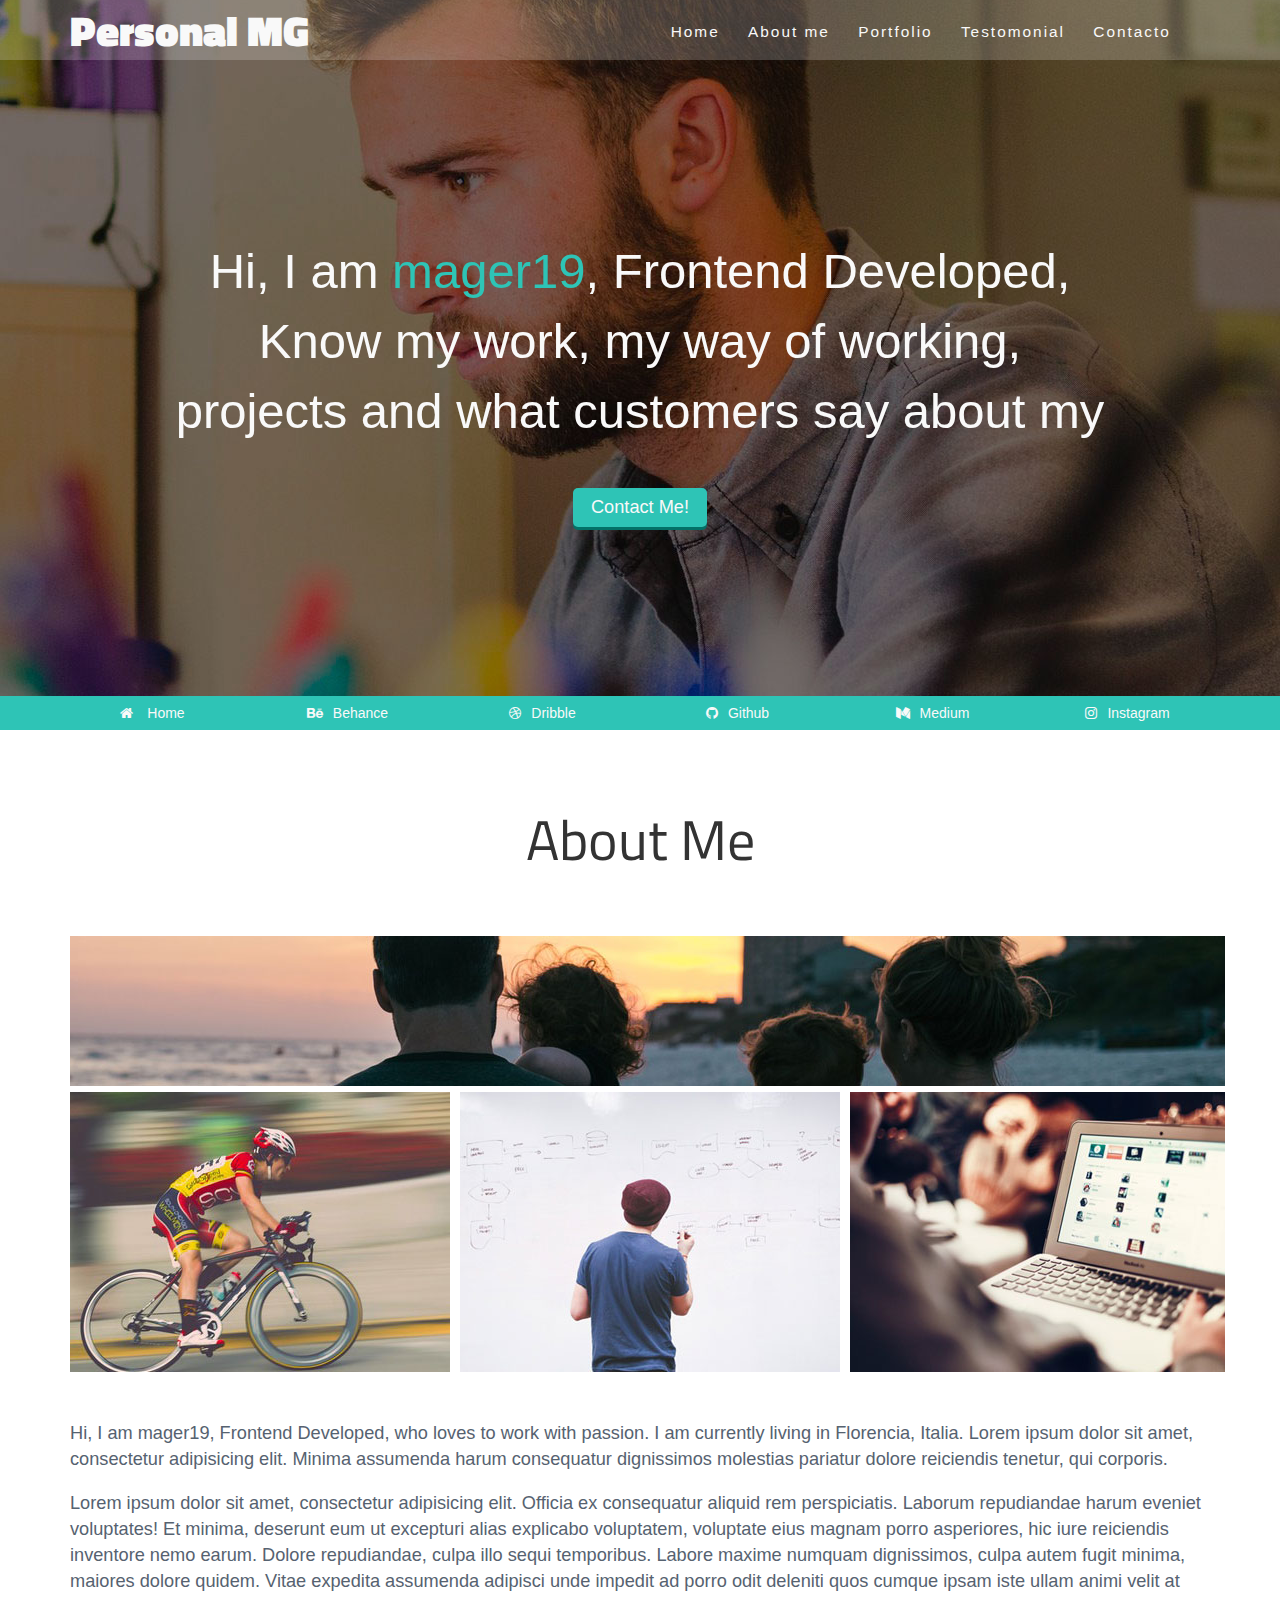
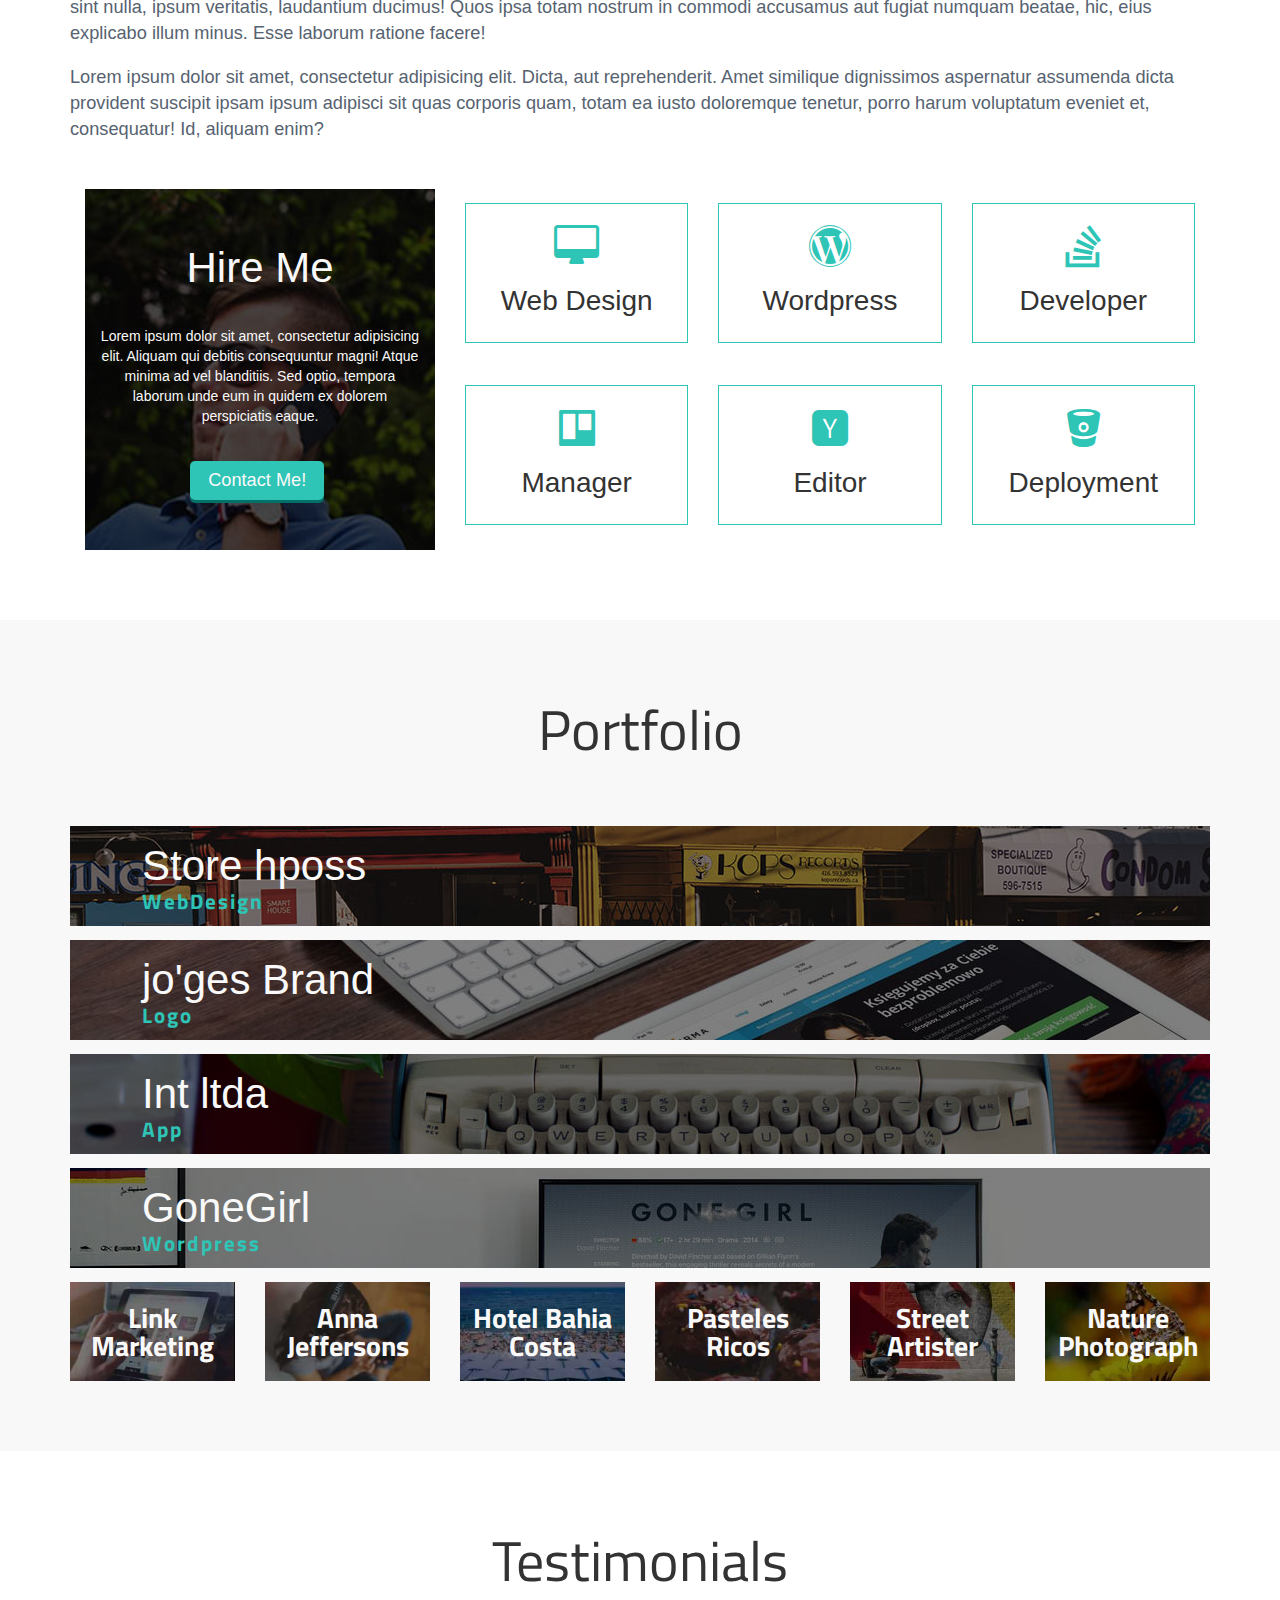
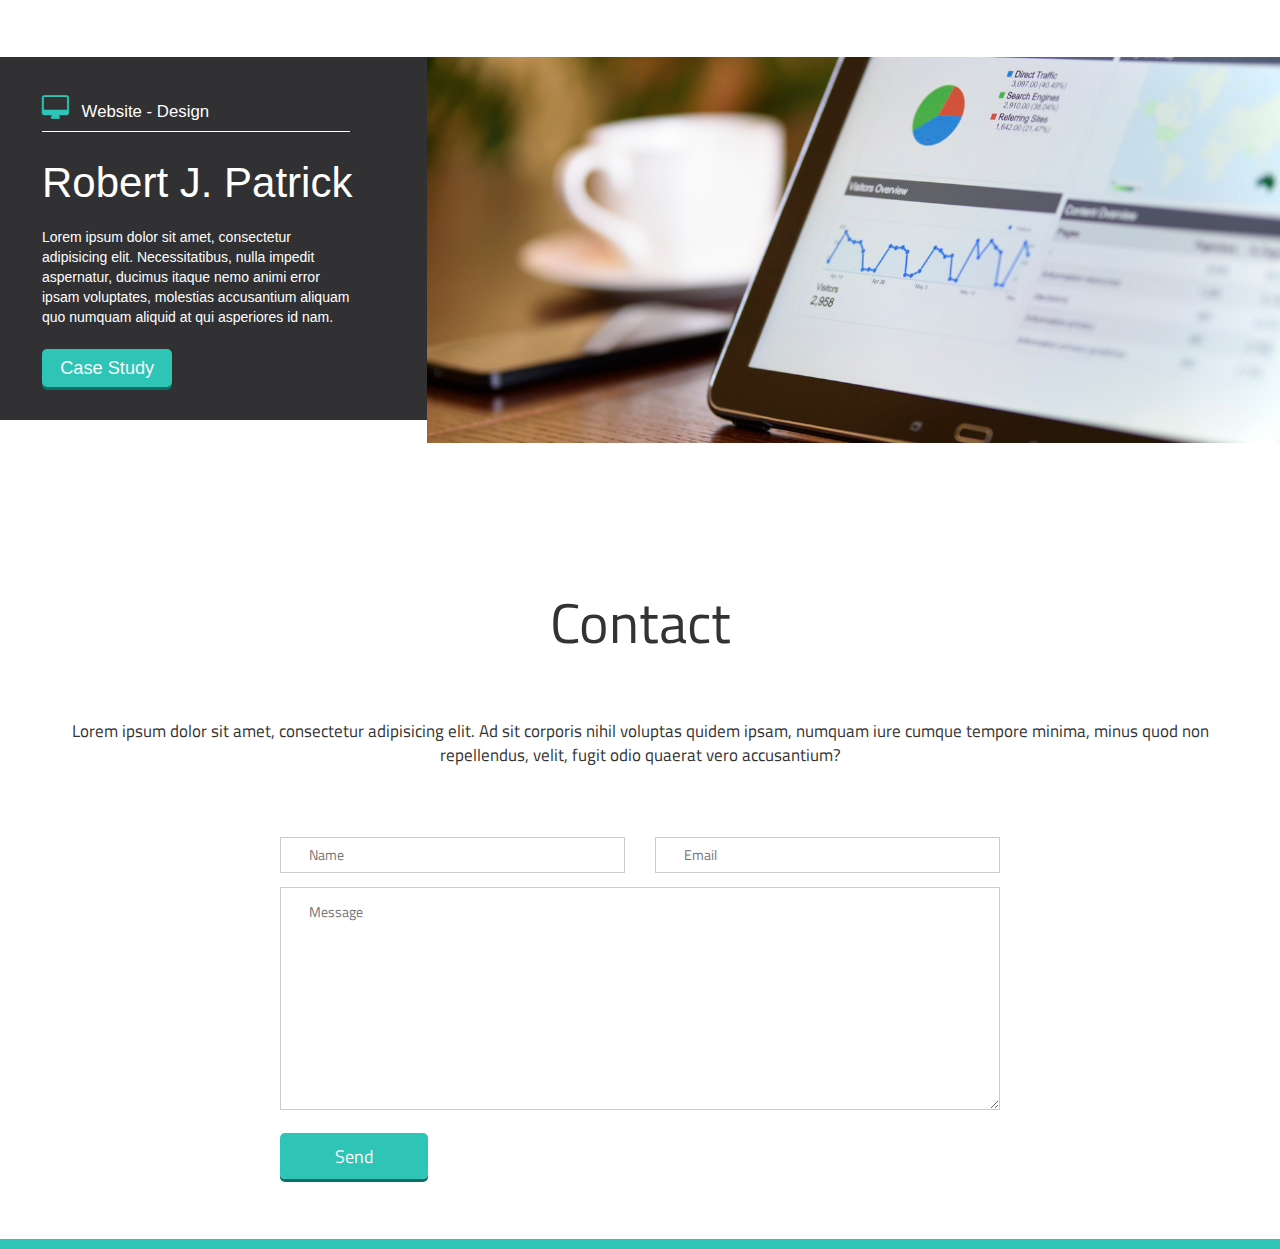
==== commit e4a48d85: "finalizado" ====
--- a/index.html
+++ b/index.html
@@ -17,10 +17,10 @@
 	<nav>
 		<div class="container">
 			<div class="row">
-				<div class="col-md-6">
+				<div class="col-md-6 col-sm-12 col-xs-12">
 					<h1>Personal MG</h1>
 				</div>
-				<div class="col-md-6">
+				<div class="col-md-6 col-sm-12 hidden-xs">
 					<ul>
 						<li><a href="#">Home</a></li>
 						<li><a href="#">About me</a></li>
@@ -48,37 +48,37 @@
 <section id="social__stick">
 	<div class="container">
 		<div class="row">
-			<div class="col-md-2 social__stick__item">
+			<div class="col-md-2 col-xs-2 social__stick__item">
 				<a href="http://twitter.com/mager19" target="_blank">
 					<i class="fa fa-home" aria-hidden="true"></i> <span>Home</span>
 				</a>
 			</div>
 
-			<div class="col-md-2 social__stick__item">
+			<div class="col-md-2 col-xs-2 social__stick__item">
 				<a href="#">
 					<i class="fa fa-behance" aria-hidden="true"></i><span>Behance</span>
 				</a>				
 			</div>
 
-			<div class="col-md-2 social__stick__item">
+			<div class="col-md-2 col-xs-2 social__stick__item">
 				<a href="#">
 					<i class="fa fa-dribbble" aria-hidden="true"></i><span>Dribble</span>
 				</a>				
 			</div>
 
-			<div class="col-md-2 social__stick__item">
+			<div class="col-md-2 col-xs-2 social__stick__item">
 				<a href="#">
 					<i class="fa fa-github" aria-hidden="true"></i><span>Github</span>
 				</a>				
 			</div>
 
-			<div class="col-md-2 social__stick__item">
+			<div class="col-md-2 col-xs-2 social__stick__item">
 				<a href="#">
 					<i class="fa fa-medium" aria-hidden="true"></i><span>Medium</span>
 				</a>				
 			</div>
 
-			<div class="col-md-2 social__stick__item">
+			<div class="col-md-2 col-xs-2 social__stick__item">
 				<a href="#">
 					<i class="fa fa-instagram" aria-hidden="true"></i><span>Instagram</span>
 				</a>				
@@ -99,13 +99,13 @@
 
 				<img src="img/aboutme-1.jpg" alt="aboutme">
 				<div class="row">
-					<div class="col-md-4 collage">
+					<div class="col-md-4 col-xs-4 collage">
 						<img src="img/aboutme-2.jpg" alt="aboutme">
 					</div>
-					<div class="col-md-4 collage">
+					<div class="col-md-4 col-xs-4 collage">
 						<img src="img/aboutme-3.jpg" alt="aboutme">
 					</div>
-					<div class="col-md-4 collage">
+					<div class="col-md-4 col-xs-4 collage">
 						<img src="img/aboutme-4.jpg" alt="aboutme">
 					</div>
 				</div>
@@ -119,7 +119,7 @@
 			</div>
 
 			<div class="col-md-12">
-				<div class="col-md-4">
+				<div class="col-md-4 ">
 					<div class="contratame">
 						<h3>Hire Me</h3>
 						<p>Lorem ipsum dolor sit amet, consectetur adipisicing elit. Aliquam qui debitis consequuntur magni! Atque minima ad vel blanditiis. Sed optio, tempora laborum unde eum in quidem ex dolorem perspiciatis eaque.</p>
@@ -127,44 +127,44 @@
 					</div>
 				</div>
 
-				<div class="col-md-8">
-					<div class="row">
-						<div class="col-md-4">
+				<div class="col-md-8 col-xs-12">
+					<div class="row">
+						<div class="col-md-4 col-xs-6">
 							<div class="aboutme__items">
 								<i class="fa fa-desktop" aria-hidden="true"></i>
 								<h3>Web Design</h3>
 							</div>
 						</div>
 
-						<div class="col-md-4">
+						<div class="col-md-4 col-xs-6">
 							<div class="aboutme__items">
 								<i class="fa fa-wordpress" aria-hidden="true"></i>
 								<h3>Wordpress</h3>
 							</div>
 						</div>
 
-						<div class="col-md-4">
+						<div class="col-md-4 col-xs-6">
 							<div class="aboutme__items">
 								<i class="fa fa-stack-overflow" aria-hidden="true"></i>
 								<h3>Developer</h3>
 							</div>
 						</div>
 
-						<div class="col-md-4">
+						<div class="col-md-4 col-xs-6">
 							<div class="aboutme__items">
 								<i class="fa fa-trello" aria-hidden="true"></i>
 								<h3>Manager</h3>
 							</div>
 						</div>
 
-						<div class="col-md-4">
+						<div class="col-md-4 col-xs-6">
 							<div class="aboutme__items">
 								<i class="fa fa-hacker-news" aria-hidden="true"></i>
 								<h3>Editor</h3>
 							</div>
 						</div>
 
-						<div class="col-md-4">
+						<div class="col-md-4 col-xs-6">
 							<div class="aboutme__items">
 								<i class="fa fa-bitbucket" aria-hidden="true"></i>
 								<h3>Deployment</h3>
@@ -247,7 +247,7 @@
 				</div>
 
 				<div class="row">
-					<div class="col-md-2">
+					<div class="col-md-2 col-xs-6">
 						<div class="portafolio__item--small">
 							<img src="img/items__portafolio/item5.jpg" alt="item">
 							<div class="portafolio__item--small__contenido">
@@ -256,7 +256,7 @@
 						</div>
 					</div>
 					
-					<div class="col-md-2">
+					<div class="col-md-2 col-xs-6">
 						<div class="portafolio__item--small">
 							<img src="img/items__portafolio/item6.jpg" alt="item">
 							<div class="portafolio__item--small__contenido">
@@ -265,7 +265,7 @@
 						</div>
 					</div>
 
-					<div class="col-md-2">
+					<div class="col-md-2 col-xs-6">
 						<div class="portafolio__item--small">
 							<img src="img/items__portafolio/item7.jpg" alt="item">
 							<div class="portafolio__item--small__contenido">
@@ -274,7 +274,7 @@
 						</div>
 					</div>
 					
-					<div class="col-md-2">
+					<div class="col-md-2 col-xs-6">
 						<div class="portafolio__item--small">
 							<img src="img/items__portafolio/item8.jpg" alt="item">
 							<div class="portafolio__item--small__contenido">
@@ -283,7 +283,7 @@
 						</div>
 					</div>
 
-					<div class="col-md-2">
+					<div class="col-md-2 col-xs-6">
 						<div class="portafolio__item--small">
 							<img src="img/items__portafolio/item9.jpg" alt="item">
 							<div class="portafolio__item--small__contenido">
@@ -292,7 +292,7 @@
 						</div>
 					</div>
 					
-					<div class="col-md-2">
+					<div class="col-md-2 col-xs-6">
 						<div class="portafolio__item--small">
 							<img src="img/items__portafolio/item10.jpg" alt="item">
 							<div class="portafolio__item--small__contenido">
@@ -340,7 +340,7 @@
 				<div class="col-md-4  testimonial__left">
 					<h4><i class="fa fa-file-image-o" aria-hidden="true"></i>Branding</h4>
 					<h3>Baby's Clothes</h3>
-					<p>Lorem ipsum dolor sit amet, consectetur adipisicing elit. Necessitatibus, nulla impedit aspernatur, ducimus itaque nemo animi error ipsam voluptates, molestias accusantium aliquam quo numquam aliquid at qui asperiores id nam. Lorem ipsum dolor sit amet, consectetur adipisicing elit. Totam, aliquid.</p>
+					<p>Lorem ipsum dolor sit amet, consectetur adipisicing elit. Necessitatibus, nulla impedit aspernatur, ducimus itaque nemo animi error ipsam voluptates, molestias accusantium aliquam quo numquam aliquid at qui asperiores id nam.</p>
 					<a href="#" class="boton boton__testimonial">Case Study</a>
 				</div>
 
@@ -354,7 +354,7 @@
 				<div class="col-md-4  testimonial__left">
 					<h4><i class="fa fa-wordpress" aria-hidden="true"></i>Website Wordpress</h4>
 					<h3>Elegante Bodas</h3>
-					<p>Lorem ipsum dolor sit amet, consectetur adipisicing elit. Necessitatibus, nulla impedit aspernatur, ducimus itaque nemo animi error ipsam voluptates, molestias accusantium aliquam quo numquam aliquid at qui asperiores id nam. Lorem ipsum dolor sit amet.</p>
+					<p>Lorem ipsum dolor sit amet, consectetur adipisicing elit. Necessitatibus, nulla impedit aspernatur, ducimus itaque nemo animi error ipsam voluptates, molestias accusantium aliquam quo numquam aliquid at qui asperiores id nam.</p>
 					<a href="#" class="boton boton__testimonial">Case Study</a>
 				</div>
 
@@ -368,6 +368,46 @@
 </section>
 <!-- End Testimonial -->
 
+<!-- Footer -->
+<footer class="contenedor" id="footer">
+	<div class="container">
+		<div class="row">
+			<div class="col-md-12">
+				<h2 class="title">Contact</h2>
+				<p>Lorem ipsum dolor sit amet, consectetur adipisicing elit. Ad sit corporis nihil voluptas quidem ipsam, numquam iure cumque tempore minima, minus quod non repellendus, velit, fugit odio quaerat vero accusantium?</p>	
+
+				<form action="#">
+					<div class="row">
+						<div class="col-md-offset-2 col-md-8">
+							<div class="col-md-6">
+								<input type="text" placeholder="Name">
+							</div>
+
+							<div class="col-md-6">
+								<input type="email" placeholder="Email">
+							</div>
+
+							<div class="col-md-12">
+								<textarea name="" id="" cols="30" rows="10" placeholder="Message"></textarea>
+
+							</div>
+
+							<div class="col-md-12">
+								<a href="#" class="boton boton__footer">Send</a>
+							</div>
+						</div>
+					</div>
+				</form>
+
+			</div>
+		</div>
+	</div>
+</footer>
+<!-- End Footer -->
+
+<section id="detalle">
+	
+</section>
 
 <script src="js/jquery.min.js" type="text/javascript"></script>
 <script src="js/jquery-scrolltofixed.js" type="text/javascript"></script>
@@ -384,7 +424,7 @@
 			  infinite: true,
 			  speed: 600,
 			  slidesToShow: 1,
-			  autoplay: true,
+			  autoplay: false,
 			  fade: true,
   			  cssEase: 'linear',
       	});
--- a/css/style.css
+++ b/css/style.css
@@ -409,4 +409,166 @@
 .testimonial__right img{
 	width: 100%;
 	
+}
+
+
+/*footer*/
+
+#footer p {
+	font-family: 'Titillium Web', sans-serif;
+	font-size: 1.2em;
+	text-align: center;
+}
+
+#footer form{
+	font-family: 'Titillium Web', sans-serif;
+	padding-top: 5em;
+}
+
+#footer input, #footer textarea{
+	border:1px solid #ccc;
+	padding: 0.5em 2em;
+	width: 100%;
+}
+
+#footer textarea{
+	margin-top: 1em;
+	margin-bottom: 2em;
+	padding-top:1em;
+}
+
+ .boton__footer {
+    background-color: #2EC4B6;
+    box-shadow: 0px 3px 0px #037167;
+    color: #f9f9f9;
+    padding: 0.5em 3em;
+    margin-bottom: 2em;
+    -webkit-transition: all linear .5s;
+    -moz-transition: all linear .5s;
+    -o-transition: all linear .5s;
+    transition: all linear .5s;
+    text-align: left;
+    margin-top: 10em;
+
+}
+
+.boton__footer:hover{
+	background-color: #037167;
+	box-shadow: 0px 3px 0px #037167;
+	color:#f9f9f9;
+	text-decoration: none;
+}
+
+
+#detalle{
+  	background-color: #2EC4B6;
+	height: 10px;
+}
+
+/* Media Queries */
+
+@media screen and (max-width:1366px) {
+
+	.testimonial__left {
+    	padding: 4.25em 3em!important;
+	}
+
+}
+
+@media screen and (max-width:1280px) {
+
+	.testimonial__left {
+    	padding: 2.8em 3em!important;
+	}
+
+}
+
+@media screen and (max-width:1024px) {
+
+	nav ul li a {
+	    font-size: 0.9em;
+	    padding: 0.4em;
+	}
+
+	.aboutme__items {
+        margin-top: 4.5em;
+	}
+
+	.aboutme__items h3 {
+    	font-size: 1.6em;
+    }
+
+    .testimonial__left h3 {
+    	font-size: 2em;
+    }
+
+    .testimonial__left p {
+    	font-size: 0.9em;
+    	width: 100%;
+	}
+
+	.testimonial__left {
+    	padding: 1.98em 3em!important;
+	}
+
+
+
+}
+
+@media screen and (max-width:768px) {
+	.boton__contactme {
+ 	   margin-left: 40%;
+ 	 }
+
+ 	 .testimonial__left {
+    	padding: 5em 3em!important;
+	}
+
+	header{
+		text-align: center;
+	}
+}
+
+@media screen and (max-width:480px) {
+	.boton__contactme {
+	    margin-left: 32%!important;
+	}
+
+	.header__contenido h2 {
+    	font-size: 1.5em;
+	}
+
+	.social__stick__item a{
+		text-align: center;
+	}
+
+	.social__stick__item a span{
+		display: none;
+	}
+
+	#aboutme img{
+		width: 100%;
+	}
+
+	.aboutme__items h3 {
+    	font-size: 1.3em;
+	}
+
+	.aboutme__items {
+    	margin-top: 2.5em;
+	}
+
+	.portafolio__item--small{
+		margin-bottom: 0.5em;
+	}
+
+	#footer input, #footer textarea {
+   	    margin-bottom: 1em;
+	}
+
+	#footer textarea {
+   	    margin-top: 0em;
+	}
+	   
+
 }